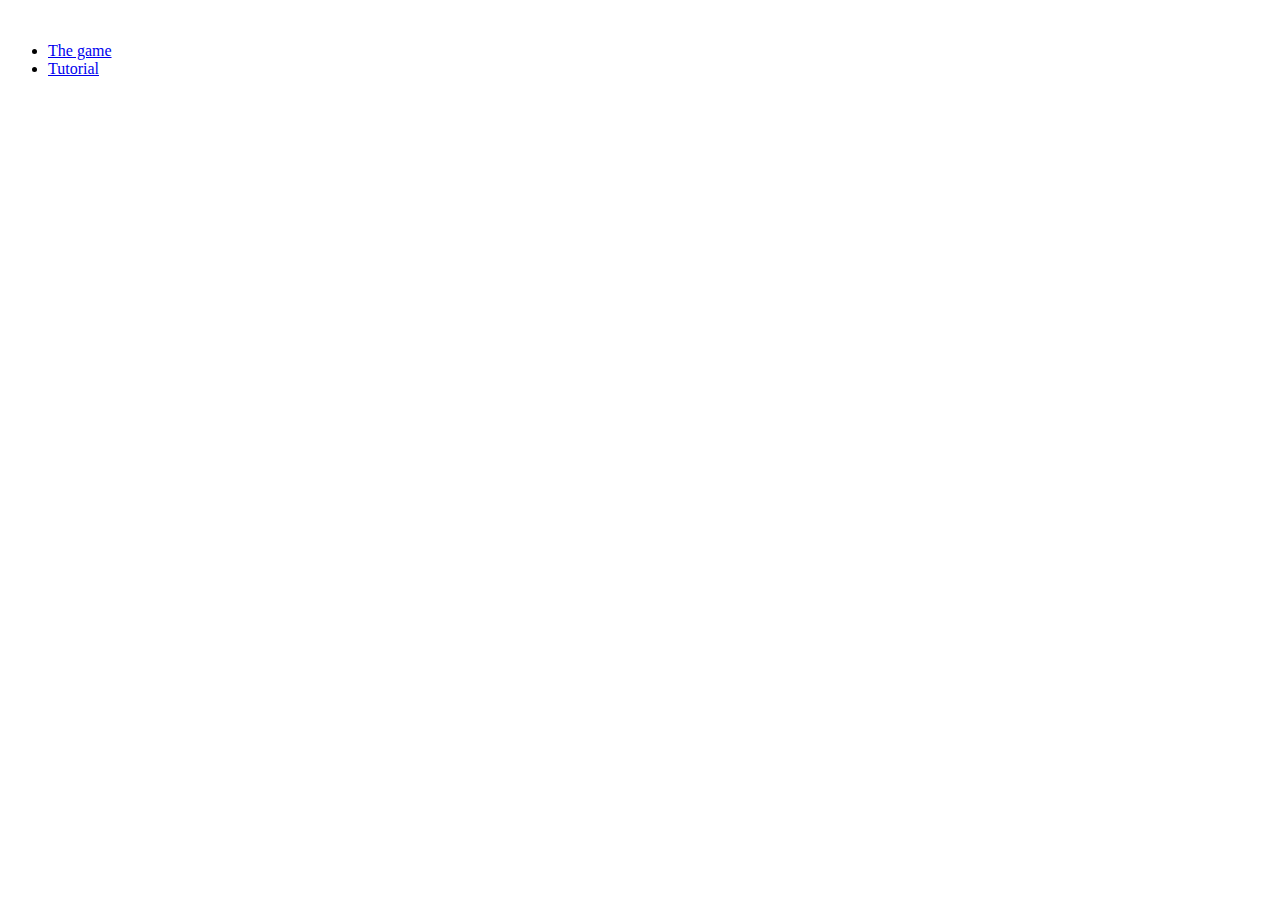
==== pages/tutorial.html @ 46b2619d "Basic structure set, first initial commit" ====
<!DOCTYPE html>
<html lang="en">
<head>
    <meta charset="UTF-8">
    <meta http-equiv="X-UA-Compatible" content="IE=edge">
    <meta name="viewport" content="width=device-width, initial-scale=1.0">
    <title>Flip'n Code</title>

    <link rel="stylesheet" href="./css/reset.css">
    <link rel="stylesheet" href="./css/fonts.css">
    <link rel="stylesheet" href="./css/main.css">
</head>
<body>
    <header>
        <img src="" alt="" class="logo">

        <nav class="nav">
            <ul class="nav__list">
                <li>
                    <a href="../index.html">
                        The game
                    </a>
                </li>

                <li>
                    <a href="./tutorial.html">
                        Tutorial
                    </a>
                </li>
            </ul>
        </nav>
    </header>
    
    <script src="./js/main.js"></script>
</body>
</html>
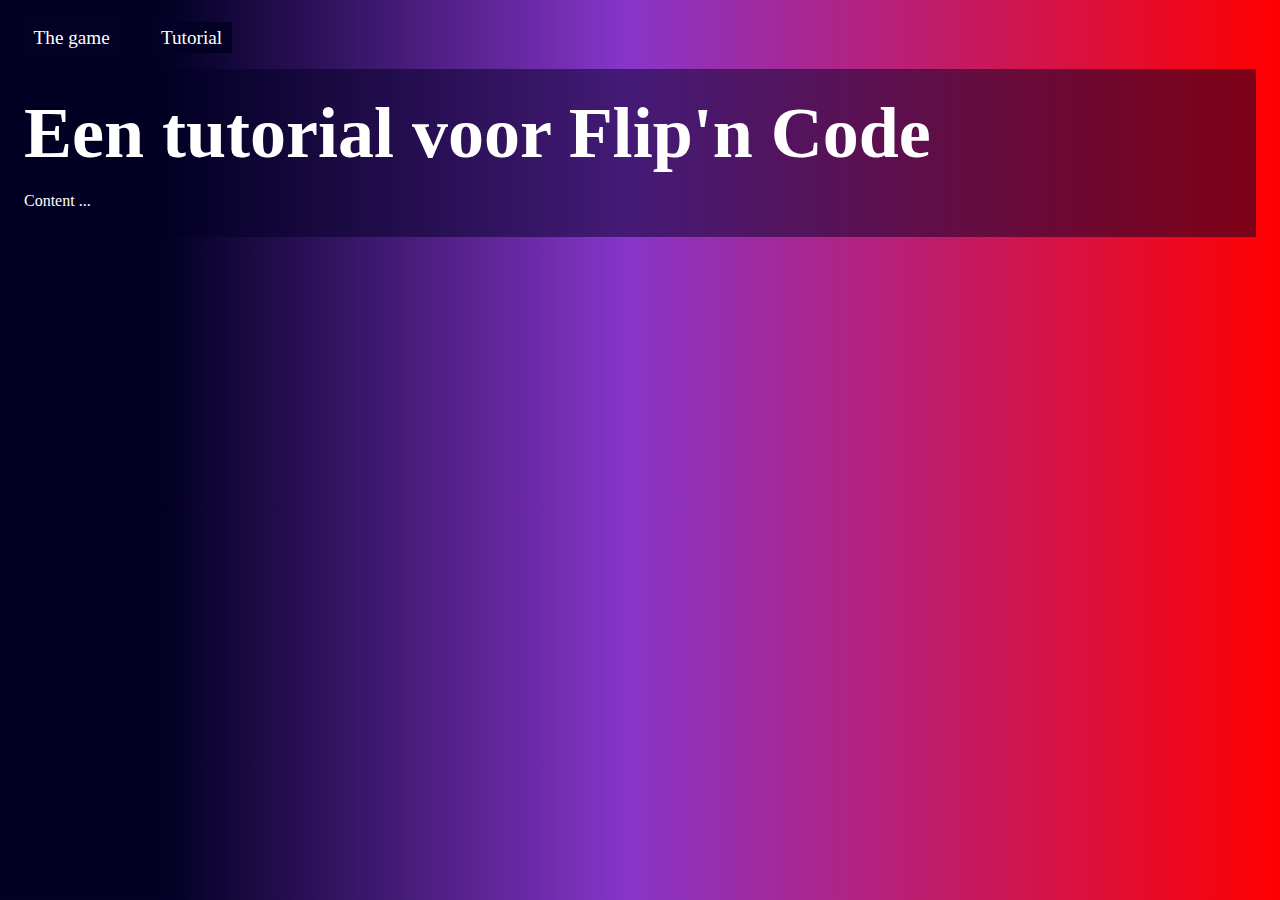
==== commit 6e26f5d8: "Some changes in CSS, added tutorial page" ====
--- a/pages/tutorial.html
+++ b/pages/tutorial.html
@@ -5,31 +5,39 @@
     <meta http-equiv="X-UA-Compatible" content="IE=edge">
     <meta name="viewport" content="width=device-width, initial-scale=1.0">
     <title>Flip'n Code</title>
+    <link rel="icon" href="../images/favicon.svg">
 
-    <link rel="stylesheet" href="./css/reset.css">
-    <link rel="stylesheet" href="./css/fonts.css">
-    <link rel="stylesheet" href="./css/main.css">
+    <link rel="stylesheet" href="../css/reset.css">
+    <link rel="stylesheet" href="../css/main.css">
 </head>
 <body>
-    <header>
-        <img src="" alt="" class="logo">
-
-        <nav class="nav">
-            <ul class="nav__list">
+    <header class="header-content">
+        <nav class="container navigation">
+            <ul class="navigation-list">
                 <li>
-                    <a href="../index.html">
+                    <a class="navigation-item" href="../index.html">
                         The game
                     </a>
                 </li>
 
                 <li>
-                    <a href="./tutorial.html">
+                    <a class="navigation-item" href="./tutorial.html">
                         Tutorial
                     </a>
                 </li>
             </ul>
         </nav>
     </header>
+
+    <main class="container content--tutorial">
+        <h1>
+            Een tutorial voor Flip'n Code
+        </h1>
+
+        <p>
+            Content ...
+        </p>
+    </main>
     
     <script src="./js/main.js"></script>
 </body>
--- a/css/main.css
+++ b/css/main.css
@@ -0,0 +1,131 @@
+body {
+    background: linear-gradient(90deg, hsl(243, 100%, 7%) 13%, hsl(273, 58%, 50%) 49%, hsl(0, 100%, 50%) 100%);
+    padding: 1.5rem;
+}
+
+.container {
+    max-width: 77rem;
+    margin: 0 auto;
+}
+
+.navigation {
+    position: relative;
+    z-index: 1;
+}
+
+@media (min-width: 72rem) {
+    .navigation--game {
+        transform: translateY(2rem);
+    }
+}
+
+.navigation-list {
+    margin-bottom: 1rem;
+    display: flex;
+    gap: 2rem;
+}
+
+ul {
+    list-style: none;
+    padding: 0;
+}
+
+a {
+    font-size: 1.2rem;
+    text-decoration: none;
+    color: hsl(0, 0%, 100%);
+    background-color: hsl(243, 100%, 7%);
+    padding: .3rem .6rem;
+}
+
+.content--game {
+    padding-bottom: 3rem;
+}
+
+@media (min-width: 72rem) {
+    .content--game {
+        background-color: hsla(243, 100%, 7%, 0.5);
+        padding: 1.5rem;
+        margin-top: .5rem;
+        display: grid;
+        grid-template-columns: repeat(2, 1fr);
+        transform: translateY(-2.5rem);
+    } 
+}
+
+@media (min-width: 80rem) {
+    .content--game {
+        padding-left: 0;
+    } 
+}
+
+@media (min-width: 72rem) {
+    .intro {
+        margin-top: 8rem;
+    }   
+}
+
+h1 {
+    font-size: 3.3rem;
+    line-height: 4rem;
+    margin-bottom: 1rem;
+    color: hsl(0, 0%, 100%);
+}
+
+@media (min-width: 48rem) {
+    h1 {
+        font-size: 4.5rem;
+        line-height: 5rem;
+    }   
+}
+
+p {
+    color: hsl(0, 0%, 100%);
+}
+
+.intro-first-text {
+    font-size: 1.7rem;
+}
+
+.intro-last-text {
+    margin-top: 1rem;
+    margin-bottom: 2rem;
+}
+
+@media (min-width: 48rem) {
+    .intro-last-text {
+        margin-top: 3rem;
+    }  
+}
+
+.memory-game {
+    display: flex;
+    flex-wrap: wrap;
+    gap: .6rem;
+}
+
+@media (min-width: 80rem) {
+    .memory-game {
+        width: 50rem;
+    }
+}
+
+.card {
+    width: 45%;
+    aspect-ratio: 1/1;
+    background-color: hsl(0, 0%, 83%);
+    flex-grow: 1;
+}
+
+@media (min-width: 48rem) {
+    .card {
+        width: 22%;
+        margin: .5rem;
+    } 
+}
+
+.content--tutorial {
+    background-color: hsla(243, 100%, 7%, 0.5);
+    color: hsl(0, 0%, 100%);
+    padding: 1.5rem 1.5rem 1.5rem 0;
+}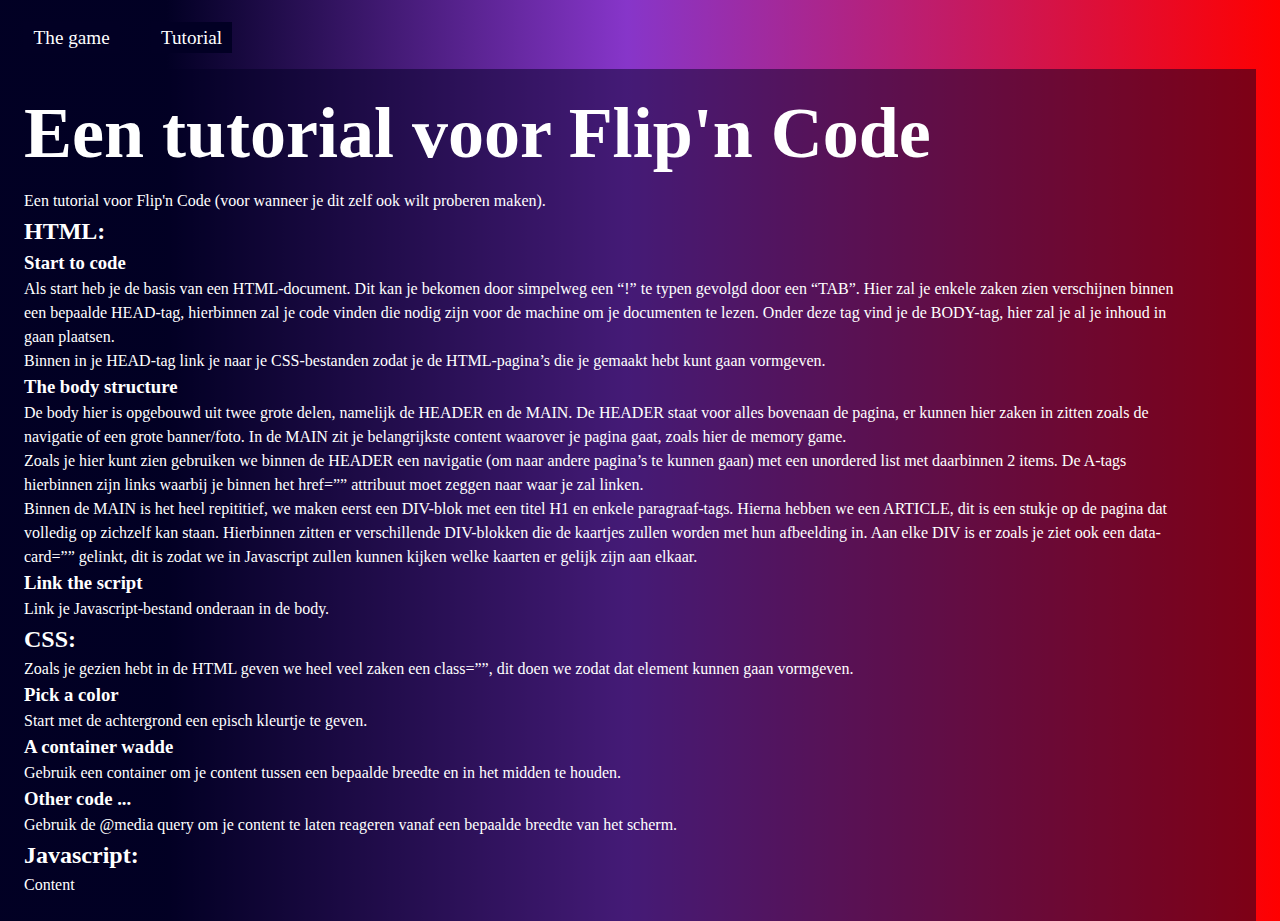
==== commit f52d1698: "Added content to tutorial page" ====
--- a/pages/tutorial.html
+++ b/pages/tutorial.html
@@ -30,13 +30,115 @@
     </header>
 
     <main class="container content--tutorial">
-        <h1>
-            Een tutorial voor Flip'n Code
-        </h1>
+        <article>
+            <section class="tutorial--intro">
+                <h1>
+                    Een tutorial voor Flip'n Code
+                </h1>
 
-        <p>
-            Content ...
-        </p>
+                <p>
+                    Een tutorial voor Flip'n Code (voor wanneer je dit zelf ook wilt proberen maken).
+                </p>
+            </section>
+
+            <section class="tutorial--html">
+                <h2>
+                    HTML:
+                </h2>
+
+                <h3>
+                    Start to code
+                </h3>
+
+                <script async src="//jsfiddle.net/Kyandro/apw2nLom/4/embed/html/dark/"></script>
+
+                <p>
+                    Als start heb je de basis van een HTML-document. Dit kan je bekomen door simpelweg een “!” te typen gevolgd door een “TAB”. Hier zal je enkele zaken zien verschijnen binnen een bepaalde HEAD-tag, hierbinnen zal je code vinden die nodig zijn voor de machine om je documenten te lezen. Onder deze tag vind je de BODY-tag, hier zal je al je inhoud in gaan plaatsen.
+                </p>
+
+                <p>
+                    Binnen in je HEAD-tag link je naar je CSS-bestanden zodat je de HTML-pagina’s die je gemaakt hebt kunt gaan vormgeven.
+                </p>
+
+                <h3>
+                    The body structure
+                </h3>
+
+                <script async src="//jsfiddle.net/Kyandro/apw2nLom/6/embed/html/dark/"></script>
+
+                <p>
+                    De body hier is opgebouwd uit twee grote delen, namelijk de HEADER en de MAIN. De HEADER staat voor alles bovenaan de pagina, er kunnen hier zaken in zitten zoals de navigatie of een grote banner/foto. In de MAIN zit je belangrijkste content waarover je pagina gaat, zoals hier de memory game.
+                </p>
+
+                <p>
+                    Zoals je hier kunt zien gebruiken we binnen de HEADER een navigatie (om naar andere pagina’s te kunnen gaan) met een unordered list met daarbinnen 2 items. De A-tags hierbinnen zijn links waarbij je binnen het href=”” attribuut moet zeggen naar waar je zal linken.
+                </p>
+
+                <script async src="//jsfiddle.net/Kyandro/apw2nLom/8/embed/html/dark/"></script>
+
+                <p>
+                    Binnen de MAIN is het heel repititief, we maken eerst een DIV-blok met een titel H1 en enkele paragraaf-tags. Hierna hebben we een ARTICLE, dit is een stukje op de pagina dat volledig op zichzelf kan staan. Hierbinnen zitten er verschillende DIV-blokken die de kaartjes zullen worden met hun afbeelding in. Aan elke DIV is er zoals je ziet ook een data-card=”” gelinkt, dit is zodat we in Javascript zullen kunnen kijken welke kaarten er gelijk zijn aan elkaar.
+                </p>
+
+                <h3>
+                    Link the script
+                </h3>
+
+                <script async src="//jsfiddle.net/Kyandro/apw2nLom/10/embed/html/dark/"></script>
+
+                <p>
+                    Link je Javascript-bestand onderaan in de body.
+                </p>
+            </section>
+
+            <section class="tutorial--css">
+                <h2>
+                    CSS:
+                </h2>
+
+                <p>
+                    Zoals je gezien hebt in de HTML geven we heel veel zaken een class=””, dit doen we zodat dat element kunnen gaan vormgeven.
+                </p>
+
+                <h3>
+                    Pick a color
+                </h3>
+
+                <script async src="//jsfiddle.net/Kyandro/apw2nLom/14/embed/css/dark/"></script>
+
+                <p>
+                    Start met de achtergrond een episch kleurtje te geven.
+                </p>
+
+                <h3>
+                    A container wadde
+                </h3>
+
+                <script async src="//jsfiddle.net/Kyandro/apw2nLom/13/embed/css/dark/"></script>
+                
+                <p>
+                    Gebruik een container om je content tussen een bepaalde breedte en in het midden te houden.
+                </p>
+
+                <h3>Other code ...</h3>
+
+                <script async src="//jsfiddle.net/Kyandro/apw2nLom/16/embed/css/dark/"></script>
+                
+                <p>
+                    Gebruik de @media query om je content te laten reageren vanaf een bepaalde breedte van het scherm.
+                </p>
+            </section>
+
+            <section class="tutorial--js">
+                <h2>
+                    Javascript:
+                </h2>
+
+                <p>
+                    Content
+                </p>
+            </section>
+        </article>
     </main>
     
     <script src="./js/main.js"></script>
--- a/css/main.css
+++ b/css/main.css
@@ -115,6 +115,14 @@
     aspect-ratio: 1/1;
     background-color: hsl(0, 0%, 83%);
     flex-grow: 1;
+    overflow: hidden;
+}
+
+.card-image {
+    width: 100%;
+    height: 100%;
+    object-fit: cover;
+    display: none;
 }
 
 @media (min-width: 48rem) {
@@ -127,5 +135,5 @@
 .content--tutorial {
     background-color: hsla(243, 100%, 7%, 0.5);
     color: hsl(0, 0%, 100%);
-    padding: 1.5rem 1.5rem 1.5rem 0;
+    padding: 1.5rem 4.5rem 1.5rem 0;
 }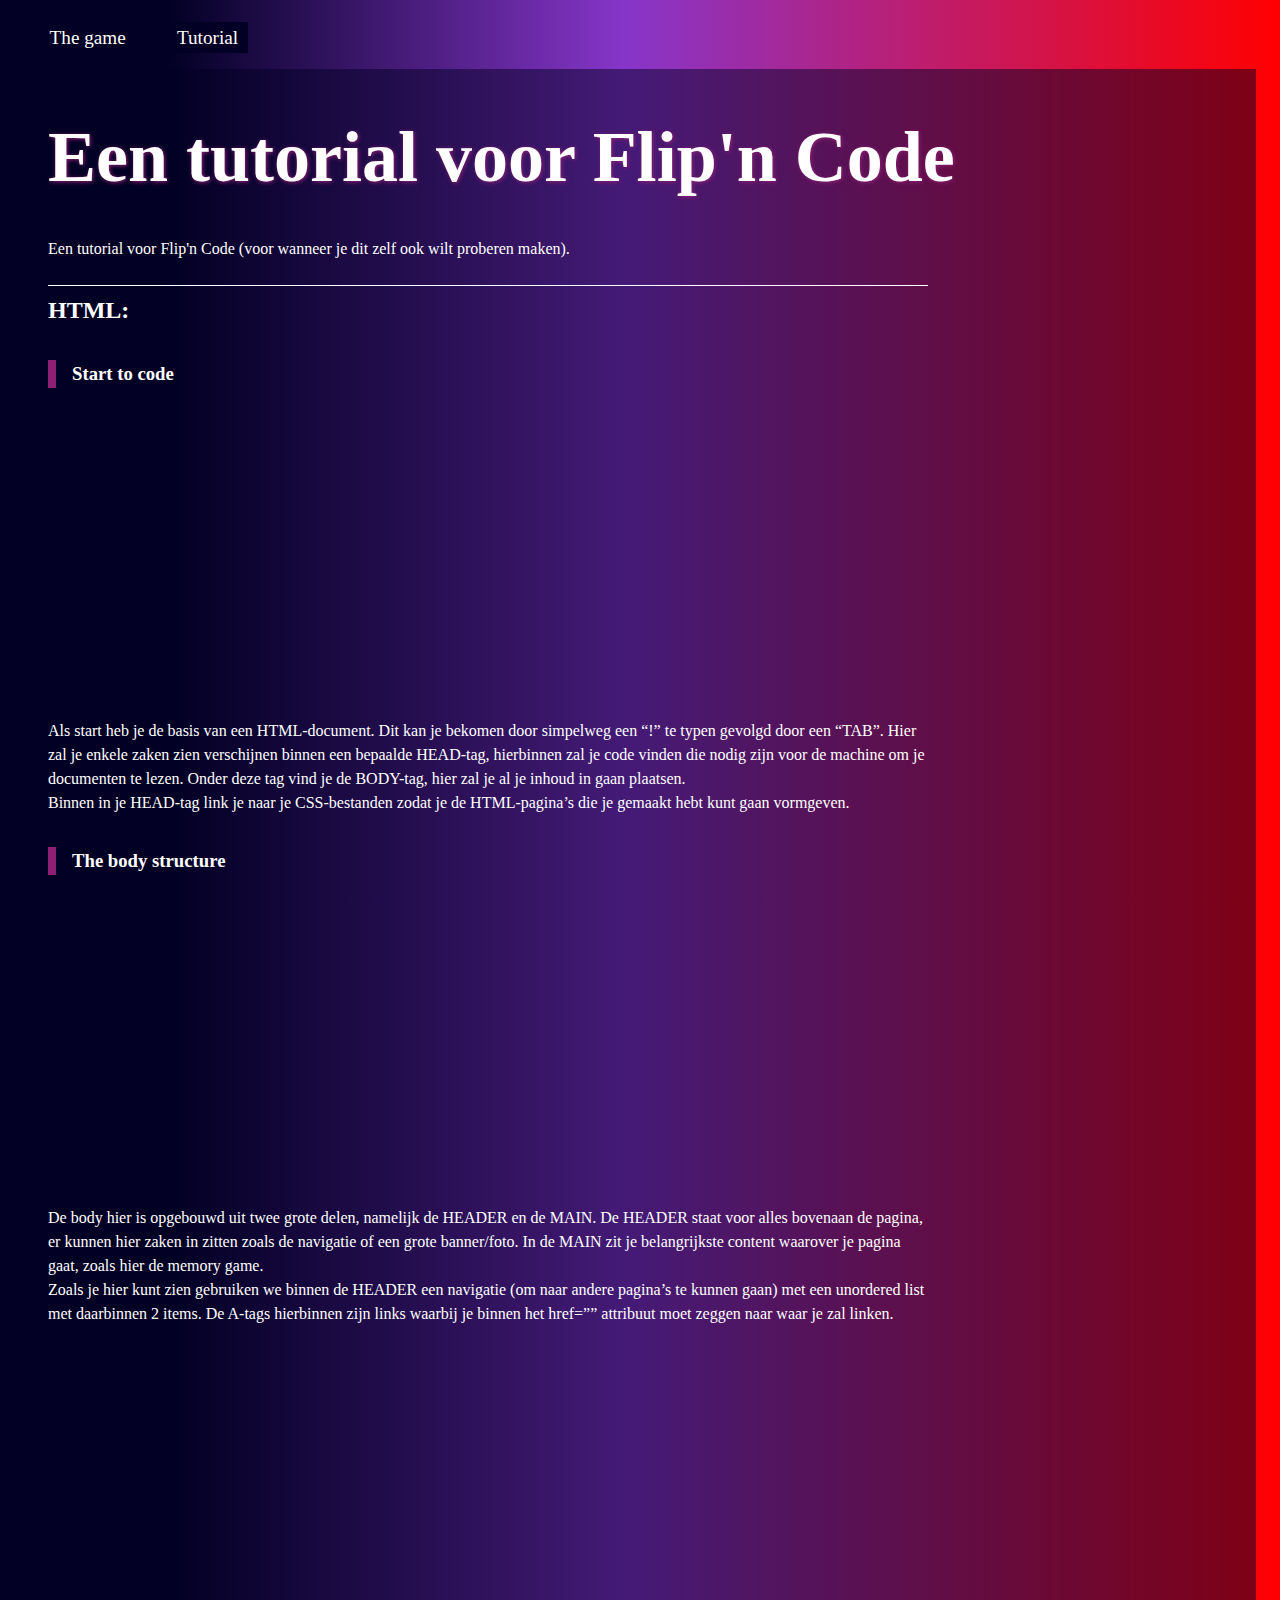
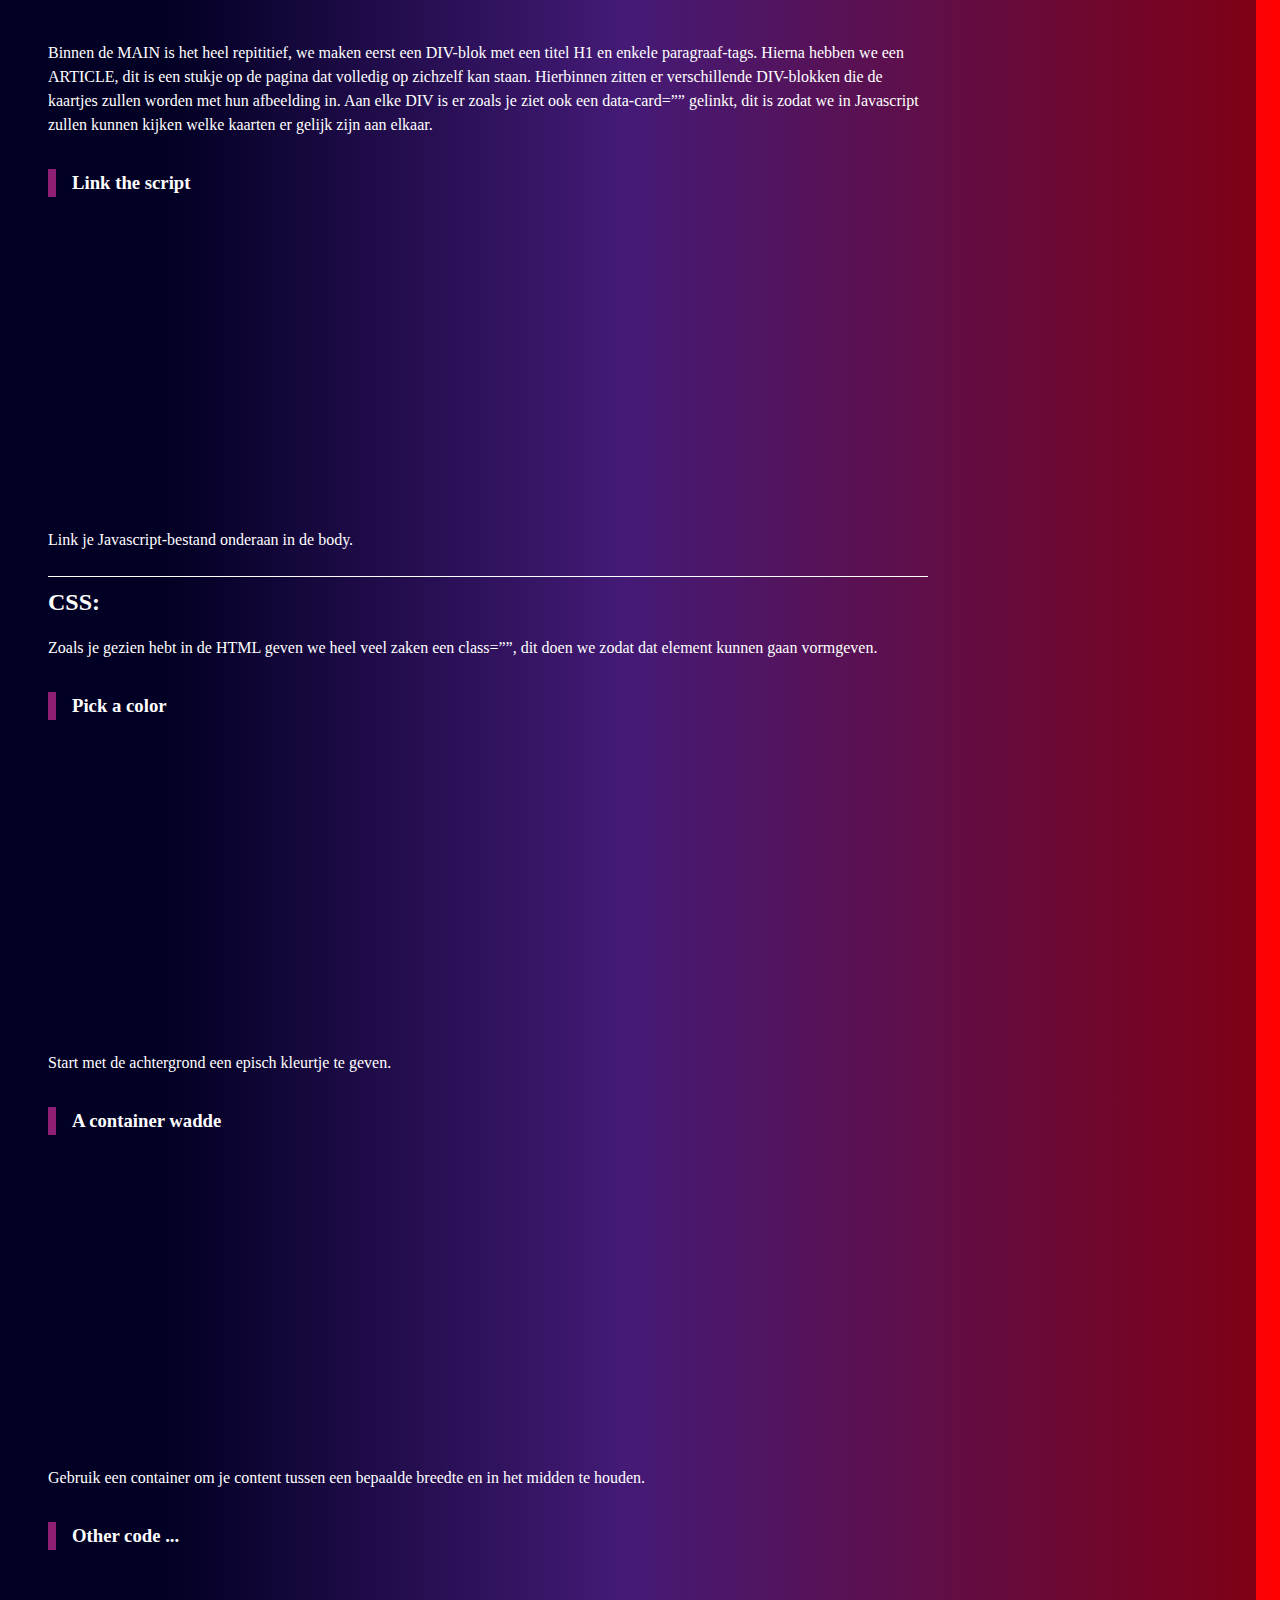
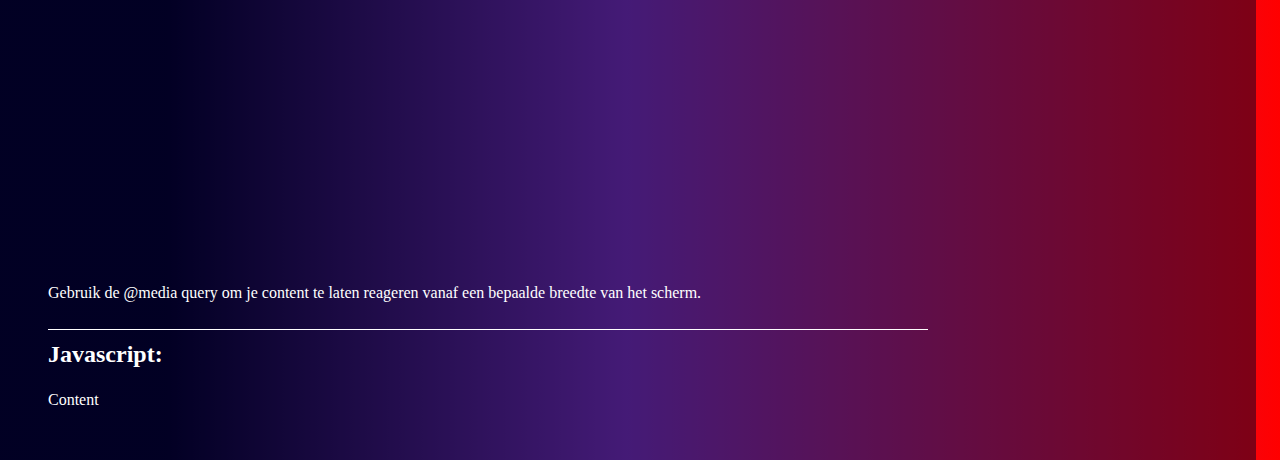
==== commit d0cffe1a: "Final edits in css for tutorial" ====
--- a/pages/tutorial.html
+++ b/pages/tutorial.html
@@ -50,7 +50,7 @@
                     Start to code
                 </h3>
 
-                <script async src="//jsfiddle.net/Kyandro/apw2nLom/4/embed/html/dark/"></script>
+                <iframe width="100%" height="300" src="//jsfiddle.net/Kyandro/apw2nLom/18/embedded/html/dark/" allowfullscreen="allowfullscreen" allowpaymentrequest frameborder="0"></iframe>
 
                 <p>
                     Als start heb je de basis van een HTML-document. Dit kan je bekomen door simpelweg een “!” te typen gevolgd door een “TAB”. Hier zal je enkele zaken zien verschijnen binnen een bepaalde HEAD-tag, hierbinnen zal je code vinden die nodig zijn voor de machine om je documenten te lezen. Onder deze tag vind je de BODY-tag, hier zal je al je inhoud in gaan plaatsen.
@@ -64,8 +64,7 @@
                     The body structure
                 </h3>
 
-                <script async src="//jsfiddle.net/Kyandro/apw2nLom/6/embed/html/dark/"></script>
-
+                <iframe width="100%" height="300" src="//jsfiddle.net/Kyandro/apw2nLom/20/embedded/html/dark/" allowfullscreen="allowfullscreen" allowpaymentrequest frameborder="0"></iframe>
                 <p>
                     De body hier is opgebouwd uit twee grote delen, namelijk de HEADER en de MAIN. De HEADER staat voor alles bovenaan de pagina, er kunnen hier zaken in zitten zoals de navigatie of een grote banner/foto. In de MAIN zit je belangrijkste content waarover je pagina gaat, zoals hier de memory game.
                 </p>
@@ -74,8 +73,7 @@
                     Zoals je hier kunt zien gebruiken we binnen de HEADER een navigatie (om naar andere pagina’s te kunnen gaan) met een unordered list met daarbinnen 2 items. De A-tags hierbinnen zijn links waarbij je binnen het href=”” attribuut moet zeggen naar waar je zal linken.
                 </p>
 
-                <script async src="//jsfiddle.net/Kyandro/apw2nLom/8/embed/html/dark/"></script>
-
+                <iframe width="100%" height="300" src="//jsfiddle.net/Kyandro/apw2nLom/21/embedded/html/dark/" allowfullscreen="allowfullscreen" allowpaymentrequest frameborder="0"></iframe>
                 <p>
                     Binnen de MAIN is het heel repititief, we maken eerst een DIV-blok met een titel H1 en enkele paragraaf-tags. Hierna hebben we een ARTICLE, dit is een stukje op de pagina dat volledig op zichzelf kan staan. Hierbinnen zitten er verschillende DIV-blokken die de kaartjes zullen worden met hun afbeelding in. Aan elke DIV is er zoals je ziet ook een data-card=”” gelinkt, dit is zodat we in Javascript zullen kunnen kijken welke kaarten er gelijk zijn aan elkaar.
                 </p>
@@ -84,8 +82,7 @@
                     Link the script
                 </h3>
 
-                <script async src="//jsfiddle.net/Kyandro/apw2nLom/10/embed/html/dark/"></script>
-
+                <iframe width="100%" height="300" src="//jsfiddle.net/Kyandro/apw2nLom/22/embedded/html/dark/" allowfullscreen="allowfullscreen" allowpaymentrequest frameborder="0"></iframe>
                 <p>
                     Link je Javascript-bestand onderaan in de body.
                 </p>
@@ -104,7 +101,7 @@
                     Pick a color
                 </h3>
 
-                <script async src="//jsfiddle.net/Kyandro/apw2nLom/14/embed/css/dark/"></script>
+                <iframe width="100%" height="300" src="//jsfiddle.net/Kyandro/apw2nLom/24/embedded/css/dark/" allowfullscreen="allowfullscreen" allowpaymentrequest frameborder="0"></iframe>
 
                 <p>
                     Start met de achtergrond een episch kleurtje te geven.
@@ -114,7 +111,7 @@
                     A container wadde
                 </h3>
 
-                <script async src="//jsfiddle.net/Kyandro/apw2nLom/13/embed/css/dark/"></script>
+                <iframe width="100%" height="300" src="//jsfiddle.net/Kyandro/apw2nLom/25/embedded/css/dark/" allowfullscreen="allowfullscreen" allowpaymentrequest frameborder="0"></iframe>
                 
                 <p>
                     Gebruik een container om je content tussen een bepaalde breedte en in het midden te houden.
@@ -122,7 +119,7 @@
 
                 <h3>Other code ...</h3>
 
-                <script async src="//jsfiddle.net/Kyandro/apw2nLom/16/embed/css/dark/"></script>
+                <iframe width="100%" height="300" src="//jsfiddle.net/Kyandro/apw2nLom/27/embedded/css/dark/" allowfullscreen="allowfullscreen" allowpaymentrequest frameborder="0"></iframe>
                 
                 <p>
                     Gebruik de @media query om je content te laten reageren vanaf een bepaalde breedte van het scherm.
--- a/css/main.css
+++ b/css/main.css
@@ -4,7 +4,7 @@
 }
 
 .container {
-    max-width: 77rem;
+    max-width: 80rem;
     margin: 0 auto;
 }
 
@@ -20,6 +20,7 @@
 }
 
 .navigation-list {
+    padding-left: 1rem;
     margin-bottom: 1rem;
     display: flex;
     gap: 2rem;
@@ -36,6 +37,28 @@
     color: hsl(0, 0%, 100%);
     background-color: hsl(243, 100%, 7%);
     padding: .3rem .6rem;
+    transition: background 0.2s ease;
+}
+
+a:hover {
+    background: hsl(314, 64%, 34%);
+}
+
+.start {
+    background: transparent;
+    border: 1px solid white;
+    padding: .4rem 1rem;
+    font-size: 1.3rem;
+    border-radius: 5px;
+    cursor: pointer;
+    color: white;
+    transition: background 0.2s ease;
+    font-weight: 600;
+    margin-bottom: 2rem;
+}
+
+.start:hover {
+    background: hsl(314, 64%, 34%);
 }
 
 .content--game {
@@ -58,7 +81,9 @@
         padding-left: 0;
     } 
 }
-
+.intro {
+    padding-left: 1.5rem;
+}   
 @media (min-width: 72rem) {
     .intro {
         margin-top: 8rem;
@@ -70,6 +95,8 @@
     line-height: 4rem;
     margin-bottom: 1rem;
     color: hsl(0, 0%, 100%);
+    text-shadow: 1px 1px 4px hsl(314, 64%, 34%);
+    padding: 1.5rem 4.5rem 1.5rem 0;
 }
 
 @media (min-width: 48rem) {
@@ -90,6 +117,12 @@
 .intro-last-text {
     margin-top: 1rem;
     margin-bottom: 2rem;
+}
+
+.intro-last-text span {
+    font-weight: 700;
+    color: hsl(0, 0%, 100%);
+    text-shadow: 0 0 5px hsl(0, 15%, 17%);
 }
 
 @media (min-width: 48rem) {
@@ -116,6 +149,14 @@
     background-color: hsl(0, 0%, 83%);
     flex-grow: 1;
     overflow: hidden;
+    cursor: pointer;
+}
+
+@media (min-width: 48rem) {
+    .card {
+        width: 22%;
+        margin: .5rem;
+    } 
 }
 
 .card-image {
@@ -125,15 +166,35 @@
     display: none;
 }
 
-@media (min-width: 48rem) {
-    .card {
-        width: 22%;
-        margin: .5rem;
-    } 
-}
-
 .content--tutorial {
     background-color: hsla(243, 100%, 7%, 0.5);
     color: hsl(0, 0%, 100%);
-    padding: 1.5rem 4.5rem 1.5rem 0;
+    padding: 1.5rem;
+}
+
+.tutorial--html,
+.tutorial--css,
+.tutorial--js {
+    max-width: 55rem;
+    margin-top: 1.5rem;
+    margin-bottom: 1.5rem;
+}
+
+h2 {
+    border-top: .1rem solid hsl(0, 0%, 100%);
+    padding-top: .4rem;
+    margin-top: 1rem;
+    margin-bottom: 1rem;
+}
+
+h3 {
+    padding-left: 1rem;
+    border-left: .5rem solid hsl(314, 64%, 34%);
+    margin-top: 2rem;
+    margin-bottom: 1rem;
+}
+
+iframe {
+    max-width: 60rem;
+    margin-bottom: .5rem;
 }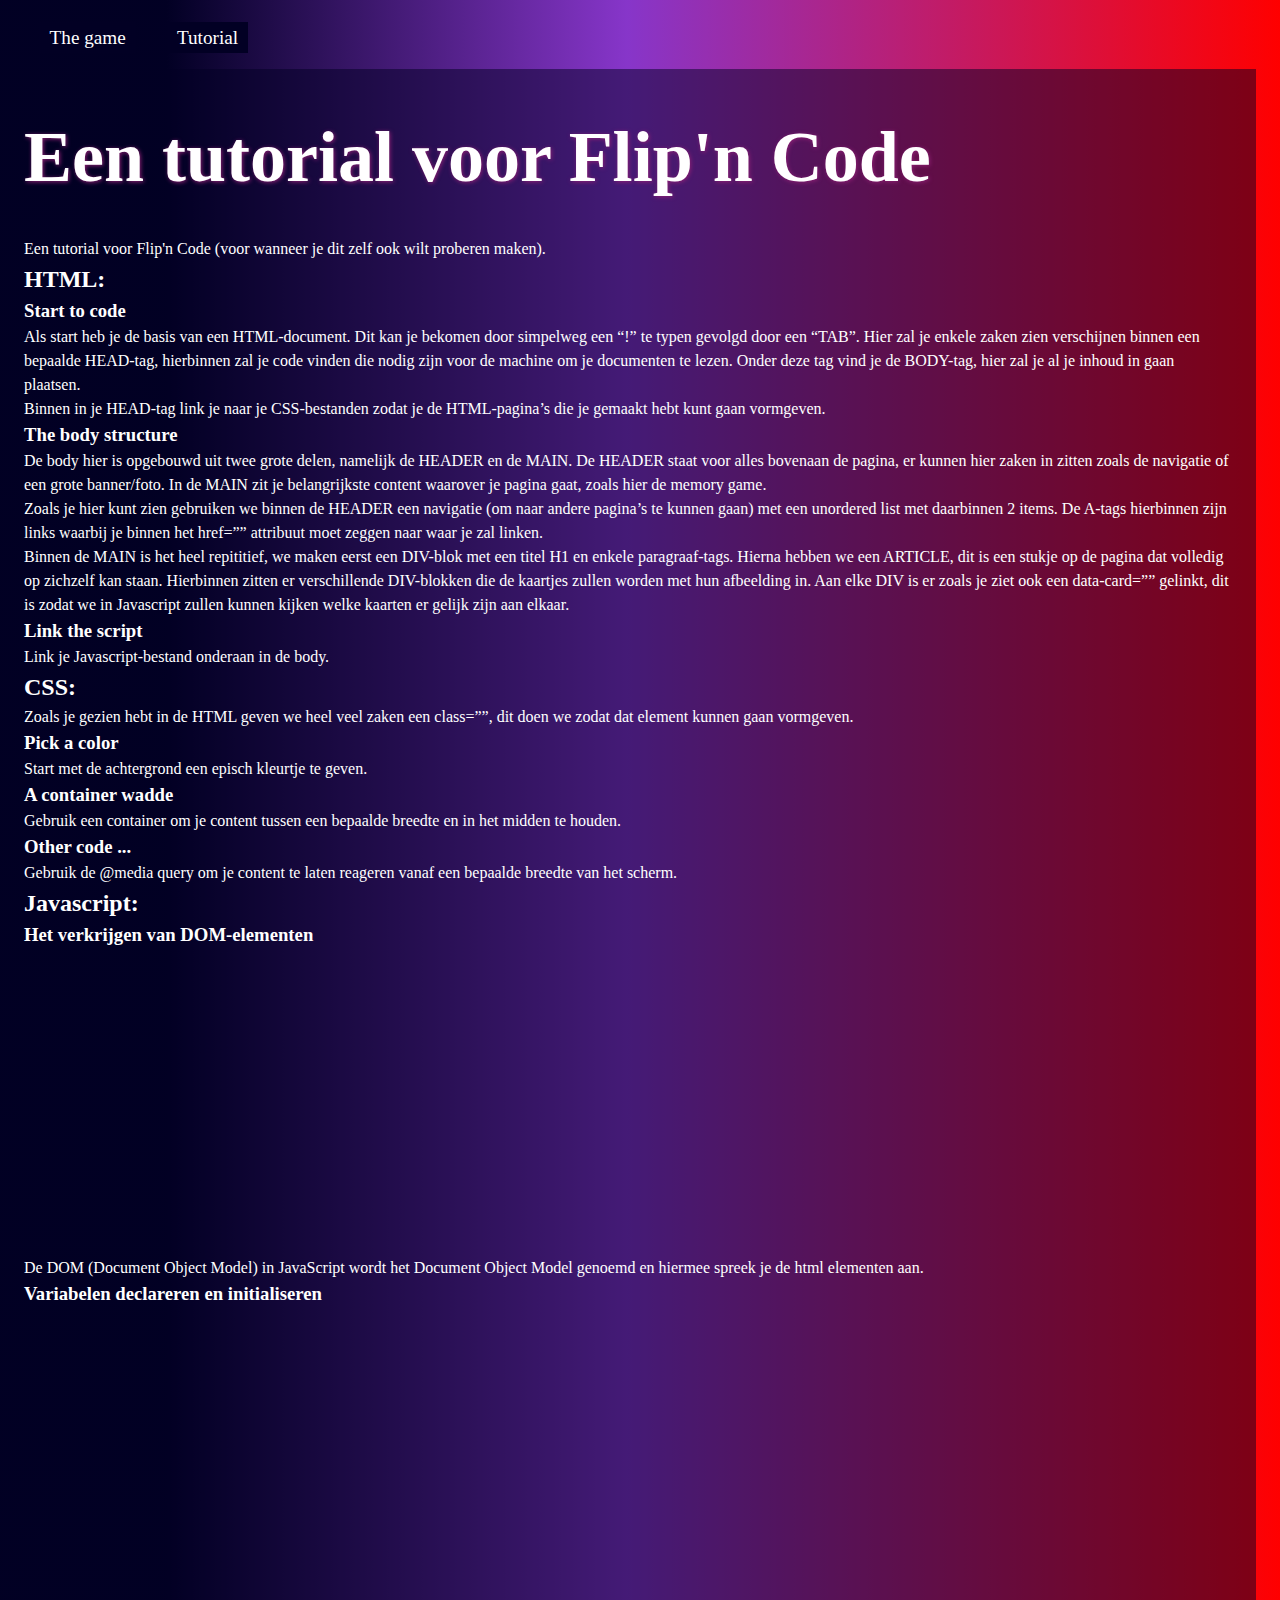
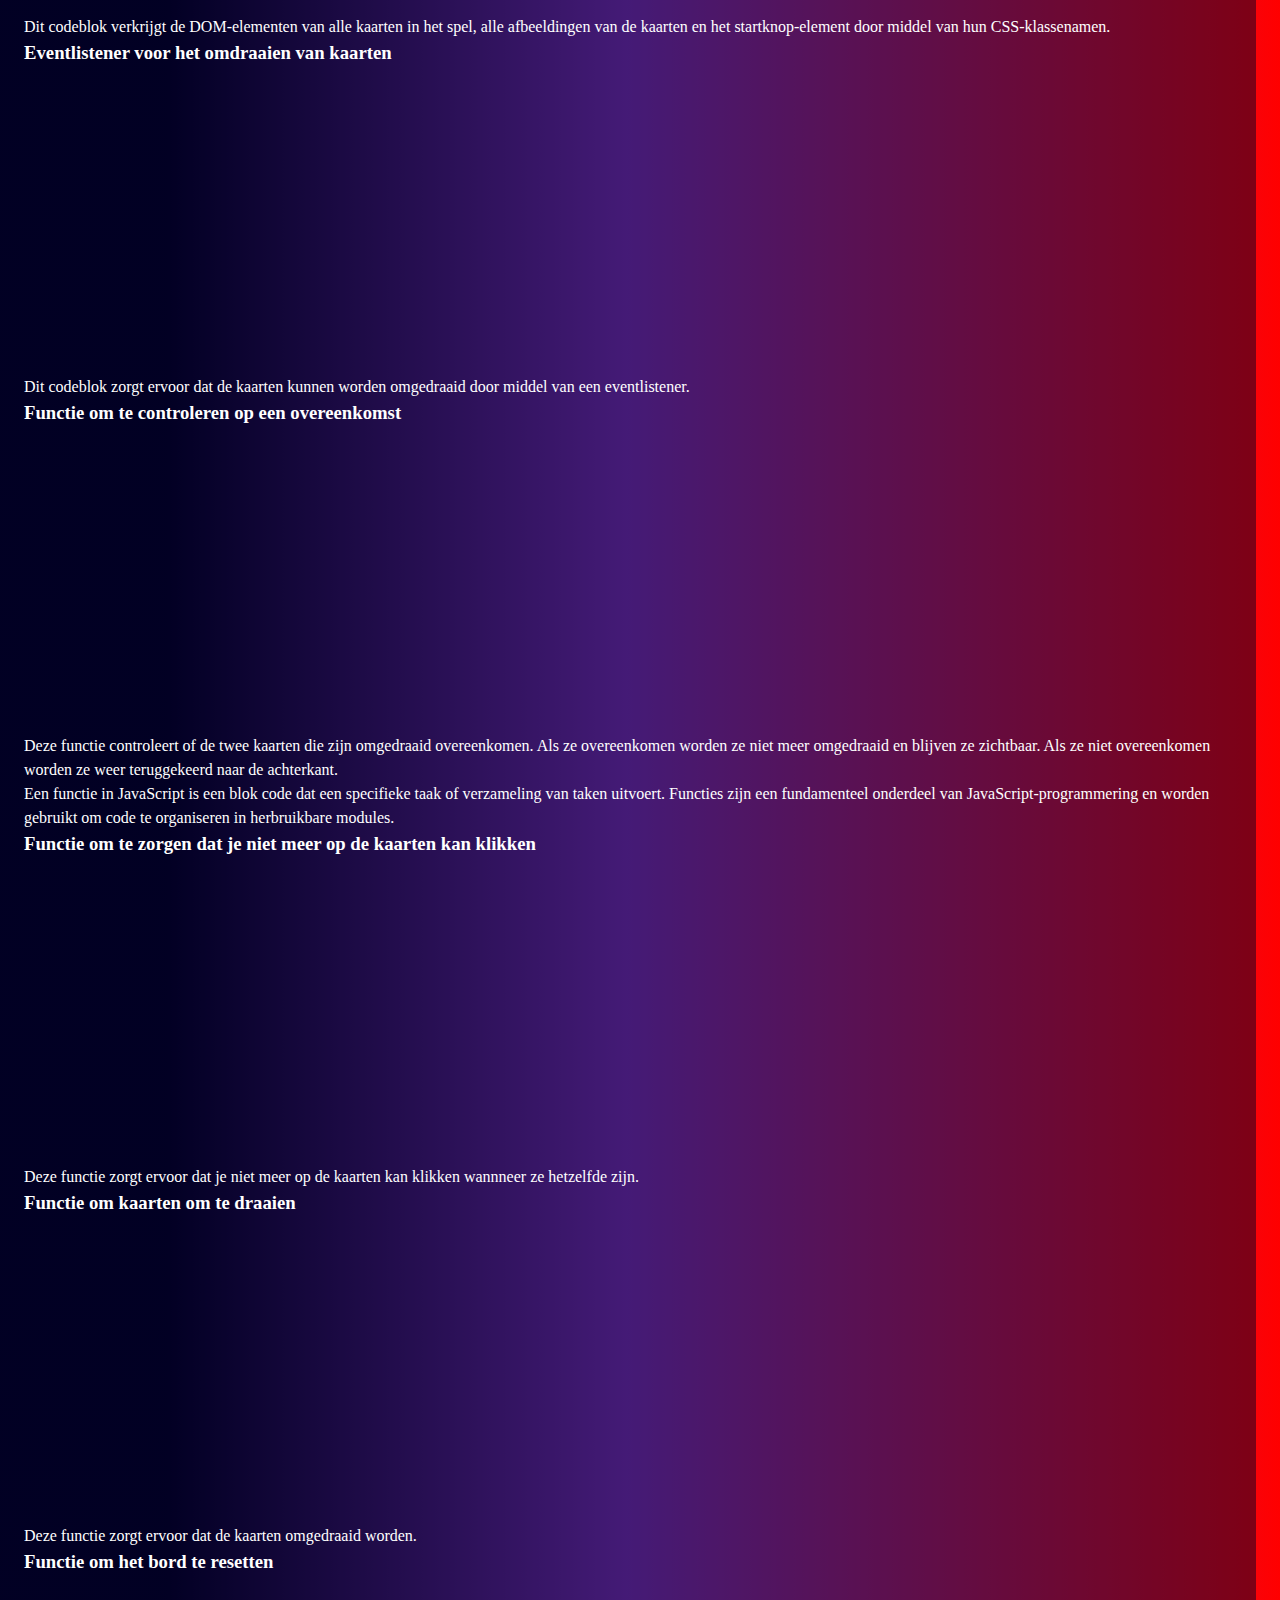
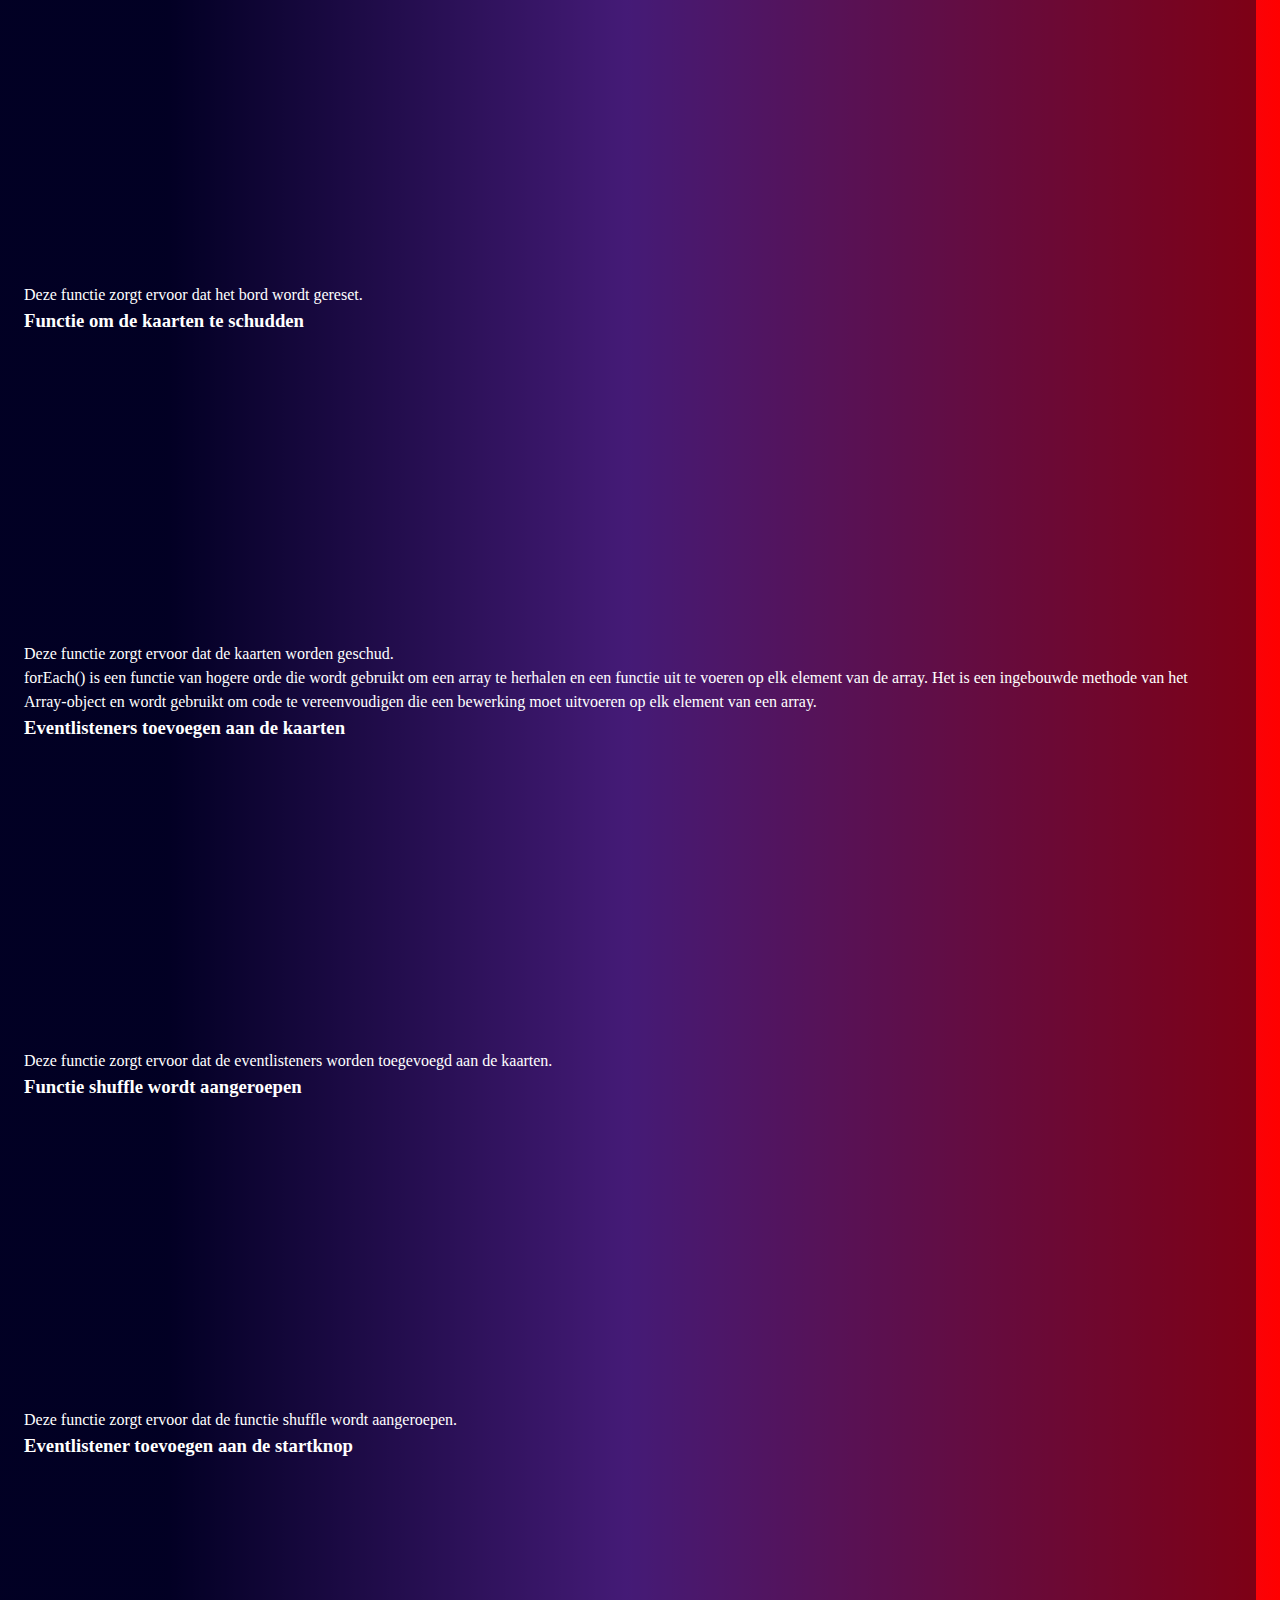
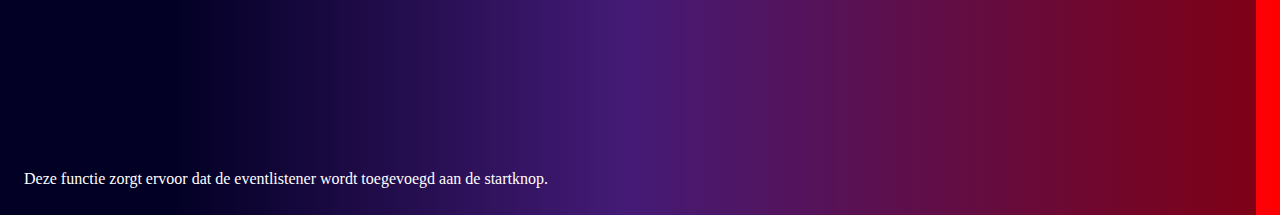
==== commit 068d1dc8: "javascript" ====
--- a/pages/tutorial.html
+++ b/pages/tutorial.html
@@ -1,5 +1,6 @@
 <!DOCTYPE html>
 <html lang="en">
+
 <head>
     <meta charset="UTF-8">
     <meta http-equiv="X-UA-Compatible" content="IE=edge">
@@ -10,6 +11,7 @@
     <link rel="stylesheet" href="../css/reset.css">
     <link rel="stylesheet" href="../css/main.css">
 </head>
+
 <body>
     <header class="header-content">
         <nav class="container navigation">
@@ -50,39 +52,55 @@
                     Start to code
                 </h3>
 
-                <iframe width="100%" height="300" src="//jsfiddle.net/Kyandro/apw2nLom/18/embedded/html/dark/" allowfullscreen="allowfullscreen" allowpaymentrequest frameborder="0"></iframe>
-
-                <p>
-                    Als start heb je de basis van een HTML-document. Dit kan je bekomen door simpelweg een “!” te typen gevolgd door een “TAB”. Hier zal je enkele zaken zien verschijnen binnen een bepaalde HEAD-tag, hierbinnen zal je code vinden die nodig zijn voor de machine om je documenten te lezen. Onder deze tag vind je de BODY-tag, hier zal je al je inhoud in gaan plaatsen.
-                </p>
-
-                <p>
-                    Binnen in je HEAD-tag link je naar je CSS-bestanden zodat je de HTML-pagina’s die je gemaakt hebt kunt gaan vormgeven.
+                <script async src="//jsfiddle.net/Kyandro/apw2nLom/4/embed/html/dark/"></script>
+
+                <p>
+                    Als start heb je de basis van een HTML-document. Dit kan je bekomen door simpelweg een “!” te typen
+                    gevolgd door een “TAB”. Hier zal je enkele zaken zien verschijnen binnen een bepaalde HEAD-tag,
+                    hierbinnen zal je code vinden die nodig zijn voor de machine om je documenten te lezen. Onder deze
+                    tag vind je de BODY-tag, hier zal je al je inhoud in gaan plaatsen.
+                </p>
+
+                <p>
+                    Binnen in je HEAD-tag link je naar je CSS-bestanden zodat je de HTML-pagina’s die je gemaakt hebt
+                    kunt gaan vormgeven.
                 </p>
 
                 <h3>
                     The body structure
                 </h3>
 
-                <iframe width="100%" height="300" src="//jsfiddle.net/Kyandro/apw2nLom/20/embedded/html/dark/" allowfullscreen="allowfullscreen" allowpaymentrequest frameborder="0"></iframe>
-                <p>
-                    De body hier is opgebouwd uit twee grote delen, namelijk de HEADER en de MAIN. De HEADER staat voor alles bovenaan de pagina, er kunnen hier zaken in zitten zoals de navigatie of een grote banner/foto. In de MAIN zit je belangrijkste content waarover je pagina gaat, zoals hier de memory game.
-                </p>
-
-                <p>
-                    Zoals je hier kunt zien gebruiken we binnen de HEADER een navigatie (om naar andere pagina’s te kunnen gaan) met een unordered list met daarbinnen 2 items. De A-tags hierbinnen zijn links waarbij je binnen het href=”” attribuut moet zeggen naar waar je zal linken.
-                </p>
-
-                <iframe width="100%" height="300" src="//jsfiddle.net/Kyandro/apw2nLom/21/embedded/html/dark/" allowfullscreen="allowfullscreen" allowpaymentrequest frameborder="0"></iframe>
-                <p>
-                    Binnen de MAIN is het heel repititief, we maken eerst een DIV-blok met een titel H1 en enkele paragraaf-tags. Hierna hebben we een ARTICLE, dit is een stukje op de pagina dat volledig op zichzelf kan staan. Hierbinnen zitten er verschillende DIV-blokken die de kaartjes zullen worden met hun afbeelding in. Aan elke DIV is er zoals je ziet ook een data-card=”” gelinkt, dit is zodat we in Javascript zullen kunnen kijken welke kaarten er gelijk zijn aan elkaar.
+                <script async src="//jsfiddle.net/Kyandro/apw2nLom/6/embed/html/dark/"></script>
+
+                <p>
+                    De body hier is opgebouwd uit twee grote delen, namelijk de HEADER en de MAIN. De HEADER staat voor
+                    alles bovenaan de pagina, er kunnen hier zaken in zitten zoals de navigatie of een grote
+                    banner/foto. In de MAIN zit je belangrijkste content waarover je pagina gaat, zoals hier de memory
+                    game.
+                </p>
+
+                <p>
+                    Zoals je hier kunt zien gebruiken we binnen de HEADER een navigatie (om naar andere pagina’s te
+                    kunnen gaan) met een unordered list met daarbinnen 2 items. De A-tags hierbinnen zijn links waarbij
+                    je binnen het href=”” attribuut moet zeggen naar waar je zal linken.
+                </p>
+
+                <script async src="//jsfiddle.net/Kyandro/apw2nLom/8/embed/html/dark/"></script>
+
+                <p>
+                    Binnen de MAIN is het heel repititief, we maken eerst een DIV-blok met een titel H1 en enkele
+                    paragraaf-tags. Hierna hebben we een ARTICLE, dit is een stukje op de pagina dat volledig op
+                    zichzelf kan staan. Hierbinnen zitten er verschillende DIV-blokken die de kaartjes zullen worden met
+                    hun afbeelding in. Aan elke DIV is er zoals je ziet ook een data-card=”” gelinkt, dit is zodat we in
+                    Javascript zullen kunnen kijken welke kaarten er gelijk zijn aan elkaar.
                 </p>
 
                 <h3>
                     Link the script
                 </h3>
 
-                <iframe width="100%" height="300" src="//jsfiddle.net/Kyandro/apw2nLom/22/embedded/html/dark/" allowfullscreen="allowfullscreen" allowpaymentrequest frameborder="0"></iframe>
+                <script async src="//jsfiddle.net/Kyandro/apw2nLom/10/embed/html/dark/"></script>
+
                 <p>
                     Link je Javascript-bestand onderaan in de body.
                 </p>
@@ -94,14 +112,15 @@
                 </h2>
 
                 <p>
-                    Zoals je gezien hebt in de HTML geven we heel veel zaken een class=””, dit doen we zodat dat element kunnen gaan vormgeven.
+                    Zoals je gezien hebt in de HTML geven we heel veel zaken een class=””, dit doen we zodat dat element
+                    kunnen gaan vormgeven.
                 </p>
 
                 <h3>
                     Pick a color
                 </h3>
 
-                <iframe width="100%" height="300" src="//jsfiddle.net/Kyandro/apw2nLom/24/embedded/css/dark/" allowfullscreen="allowfullscreen" allowpaymentrequest frameborder="0"></iframe>
+                <script async src="//jsfiddle.net/Kyandro/apw2nLom/14/embed/css/dark/"></script>
 
                 <p>
                     Start met de achtergrond een episch kleurtje te geven.
@@ -111,16 +130,16 @@
                     A container wadde
                 </h3>
 
-                <iframe width="100%" height="300" src="//jsfiddle.net/Kyandro/apw2nLom/25/embedded/css/dark/" allowfullscreen="allowfullscreen" allowpaymentrequest frameborder="0"></iframe>
-                
+                <script async src="//jsfiddle.net/Kyandro/apw2nLom/13/embed/css/dark/"></script>
+
                 <p>
                     Gebruik een container om je content tussen een bepaalde breedte en in het midden te houden.
                 </p>
 
                 <h3>Other code ...</h3>
 
-                <iframe width="100%" height="300" src="//jsfiddle.net/Kyandro/apw2nLom/27/embedded/css/dark/" allowfullscreen="allowfullscreen" allowpaymentrequest frameborder="0"></iframe>
-                
+                <script async src="//jsfiddle.net/Kyandro/apw2nLom/16/embed/css/dark/"></script>
+
                 <p>
                     Gebruik de @media query om je content te laten reageren vanaf een bepaalde breedte van het scherm.
                 </p>
@@ -130,14 +149,120 @@
                 <h2>
                     Javascript:
                 </h2>
-
-                <p>
-                    Content
-                </p>
+                <h3>
+                    Het verkrijgen van DOM-elementen
+                </h3>
+                <iframe width="100%" height="300" src="//jsfiddle.net/mohamadmatar7/suvzn5qd/5/embedded/js/dark/"
+                    allowfullscreen="allowfullscreen" allowpaymentrequest frameborder="0"></iframe>
+                <p>
+                    De DOM (Document Object Model) in JavaScript wordt het Document Object Model genoemd en hiermee
+                    spreek je de html elementen aan.
+                </p>
+
+                <h3>
+                    Variabelen declareren en initialiseren
+                </h3>
+                <iframe width="100%" height="300" src="//jsfiddle.net/mohamadmatar7/suvzn5qd/4/embedded/js/dark/"
+                    allowfullscreen="allowfullscreen" allowpaymentrequest frameborder="0"></iframe>
+                <p>
+                    Dit codeblok verkrijgt de DOM-elementen van alle kaarten in het spel, alle afbeeldingen van de
+                    kaarten en het startknop-element door middel van hun CSS-klassenamen.
+                </p>
+                <h3>
+                    Eventlistener voor het omdraaien van kaarten
+                </h3>
+                <iframe width="100%" height="300" src="//jsfiddle.net/mohamadmatar7/suvzn5qd/7/embedded/js/dark/"
+                    allowfullscreen="allowfullscreen" allowpaymentrequest frameborder="0"></iframe>
+                <p>
+                    Dit codeblok zorgt ervoor dat de kaarten kunnen worden omgedraaid door middel van een eventlistener.
+                </p>
+
+                <h3>
+                    Functie om te controleren op een overeenkomst
+                </h3>
+                <iframe width="100%" height="300" src="//jsfiddle.net/mohamadmatar7/suvzn5qd/9/embedded/js/dark/"
+                    allowfullscreen="allowfullscreen" allowpaymentrequest frameborder="0"></iframe>
+                <p>
+                    Deze functie controleert of de twee kaarten die zijn omgedraaid overeenkomen. Als ze overeenkomen
+                    worden ze niet meer omgedraaid en blijven ze zichtbaar. Als ze niet overeenkomen worden ze weer
+                    teruggekeerd naar de achterkant. <br>
+
+                    <span>Een functie in JavaScript is een blok code dat
+                        een specifieke taak of verzameling van taken uitvoert. Functies zijn een fundamenteel onderdeel
+                        van
+                        JavaScript-programmering en worden gebruikt om code te organiseren in herbruikbare
+                        modules.</span>
+                </p>
+                <h3>
+                    Functie om te zorgen dat je niet meer op de kaarten kan klikken
+                </h3>
+                <iframe width="100%" height="300" src="//jsfiddle.net/mohamadmatar7/suvzn5qd/11/embedded/js/dark/"
+                    allowfullscreen="allowfullscreen" allowpaymentrequest frameborder="0"></iframe>
+                <p>
+                    Deze functie zorgt ervoor dat je niet meer op de kaarten kan klikken wannneer ze hetzelfde zijn.
+                </p>
+                <h3>
+                    Functie om kaarten om te draaien
+                </h3>
+                <iframe width="100%" height="300" src="//jsfiddle.net/mohamadmatar7/suvzn5qd/13/embedded/js/dark/"
+                    allowfullscreen="allowfullscreen" allowpaymentrequest frameborder="0"></iframe>
+                <p>
+                    Deze functie zorgt ervoor dat de kaarten omgedraaid worden.
+                </p>
+                <h3>
+                    Functie om het bord te resetten
+                </h3>
+                <iframe width="100%" height="300" src="//jsfiddle.net/mohamadmatar7/suvzn5qd/15/embedded/js/dark/"
+                    allowfullscreen="allowfullscreen" allowpaymentrequest frameborder="0"></iframe>
+                <p>
+                    Deze functie zorgt ervoor dat het bord wordt gereset.
+                </p>
+                <h3>
+                    Functie om de kaarten te schudden
+                </h3>
+                <iframe width="100%" height="300" src="//jsfiddle.net/mohamadmatar7/suvzn5qd/19/embedded/js/dark/"
+                    allowfullscreen="allowfullscreen" allowpaymentrequest frameborder="0"></iframe>
+                <p>
+                    Deze functie zorgt ervoor dat de kaarten worden geschud.
+                    <br>
+                    <span>
+                        forEach() is een functie van hogere orde die wordt gebruikt om een array te herhalen en een
+                        functie uit te voeren op elk element van de array. Het is een ingebouwde methode van het
+                        Array-object en wordt gebruikt om code te vereenvoudigen die een bewerking moet uitvoeren op elk
+                        element van een array.
+                    </span>
+                </p>
+                <h3>
+                    Eventlisteners toevoegen aan de kaarten
+                </h3>
+                <iframe width="100%" height="300" src="//jsfiddle.net/mohamadmatar7/suvzn5qd/20/embedded/js/dark/"
+                    allowfullscreen="allowfullscreen" allowpaymentrequest frameborder="0"></iframe>
+                <p>
+                    Deze functie zorgt ervoor dat de eventlisteners worden toegevoegd aan de kaarten.
+                </p>
+                <h3>
+                    Functie shuffle wordt aangeroepen
+                </h3>
+                <iframe width="100%" height="300" src="//jsfiddle.net/mohamadmatar7/suvzn5qd/24/embedded/js/dark/"
+                    allowfullscreen="allowfullscreen" allowpaymentrequest frameborder="0"></iframe>
+                <p>
+                    Deze functie zorgt ervoor dat de functie shuffle wordt aangeroepen.
+                </p>
+                <h3>
+                    Eventlistener toevoegen aan de startknop
+                </h3>
+                <iframe width="100%" height="300" src="//jsfiddle.net/mohamadmatar7/suvzn5qd/22/embedded/js/dark/"
+                    allowfullscreen="allowfullscreen" allowpaymentrequest frameborder="0"></iframe>
+                <p>
+                    Deze functie zorgt ervoor dat de eventlistener wordt toegevoegd aan de startknop.
+                </p>
+
+
             </section>
         </article>
     </main>
-    
+
     <script src="./js/main.js"></script>
 </body>
+
 </html>--- a/css/main.css
+++ b/css/main.css
@@ -44,23 +44,6 @@
     background: hsl(314, 64%, 34%);
 }
 
-.start {
-    background: transparent;
-    border: 1px solid white;
-    padding: .4rem 1rem;
-    font-size: 1.3rem;
-    border-radius: 5px;
-    cursor: pointer;
-    color: white;
-    transition: background 0.2s ease;
-    font-weight: 600;
-    margin-bottom: 2rem;
-}
-
-.start:hover {
-    background: hsl(314, 64%, 34%);
-}
-
 .content--game {
     padding-bottom: 3rem;
 }
@@ -95,8 +78,6 @@
     line-height: 4rem;
     margin-bottom: 1rem;
     color: hsl(0, 0%, 100%);
-    text-shadow: 1px 1px 4px hsl(314, 64%, 34%);
-    padding: 1.5rem 4.5rem 1.5rem 0;
 }
 
 @media (min-width: 48rem) {
@@ -152,6 +133,13 @@
     cursor: pointer;
 }
 
+.card-image {
+    width: 100%;
+    height: 100%;
+    object-fit: cover;
+    display: none;
+}
+
 @media (min-width: 48rem) {
     .card {
         width: 22%;
@@ -159,42 +147,40 @@
     } 
 }
 
-.card-image {
-    width: 100%;
-    height: 100%;
-    object-fit: cover;
-    display: none;
-}
-
 .content--tutorial {
     background-color: hsla(243, 100%, 7%, 0.5);
     color: hsl(0, 0%, 100%);
-    padding: 1.5rem;
+    padding: 1.5rem 1.5rem 1.5rem 0;
 }
 
-.tutorial--html,
-.tutorial--css,
-.tutorial--js {
-    max-width: 55rem;
-    margin-top: 1.5rem;
-    margin-bottom: 1.5rem;
+
+/*
+
+
+mohamad
+
+*/
+
+
+.start {
+    background: transparent;
+    border: 1px solid white;
+    padding: .4rem 1rem;
+    font-size: 1.3rem;
+    border-radius: 5px;
+    cursor: pointer;
+    color: white;
+    transition: background 0.2s ease;
+    font-weight: 600;
+    margin-bottom: 2rem;
 }
 
-h2 {
-    border-top: .1rem solid hsl(0, 0%, 100%);
-    padding-top: .4rem;
-    margin-top: 1rem;
-    margin-bottom: 1rem;
+.start:hover {
+    // background: linear-gradient(90deg, hsl(243, 100%, 7%) 13%, hsl(273, 58%, 50%) 49%, hsl(0, 100%, 50%) 100%);
+    background: hsl(314, 64%, 34%);
 }
 
-h3 {
-    padding-left: 1rem;
-    border-left: .5rem solid hsl(314, 64%, 34%);
-    margin-top: 2rem;
-    margin-bottom: 1rem;
-}
-
-iframe {
-    max-width: 60rem;
-    margin-bottom: .5rem;
+h1 {
+    text-shadow: 1px 1px 4px hsl(314, 64%, 34%);
+    padding: 1.5rem 4.5rem 1.5rem 0;
 }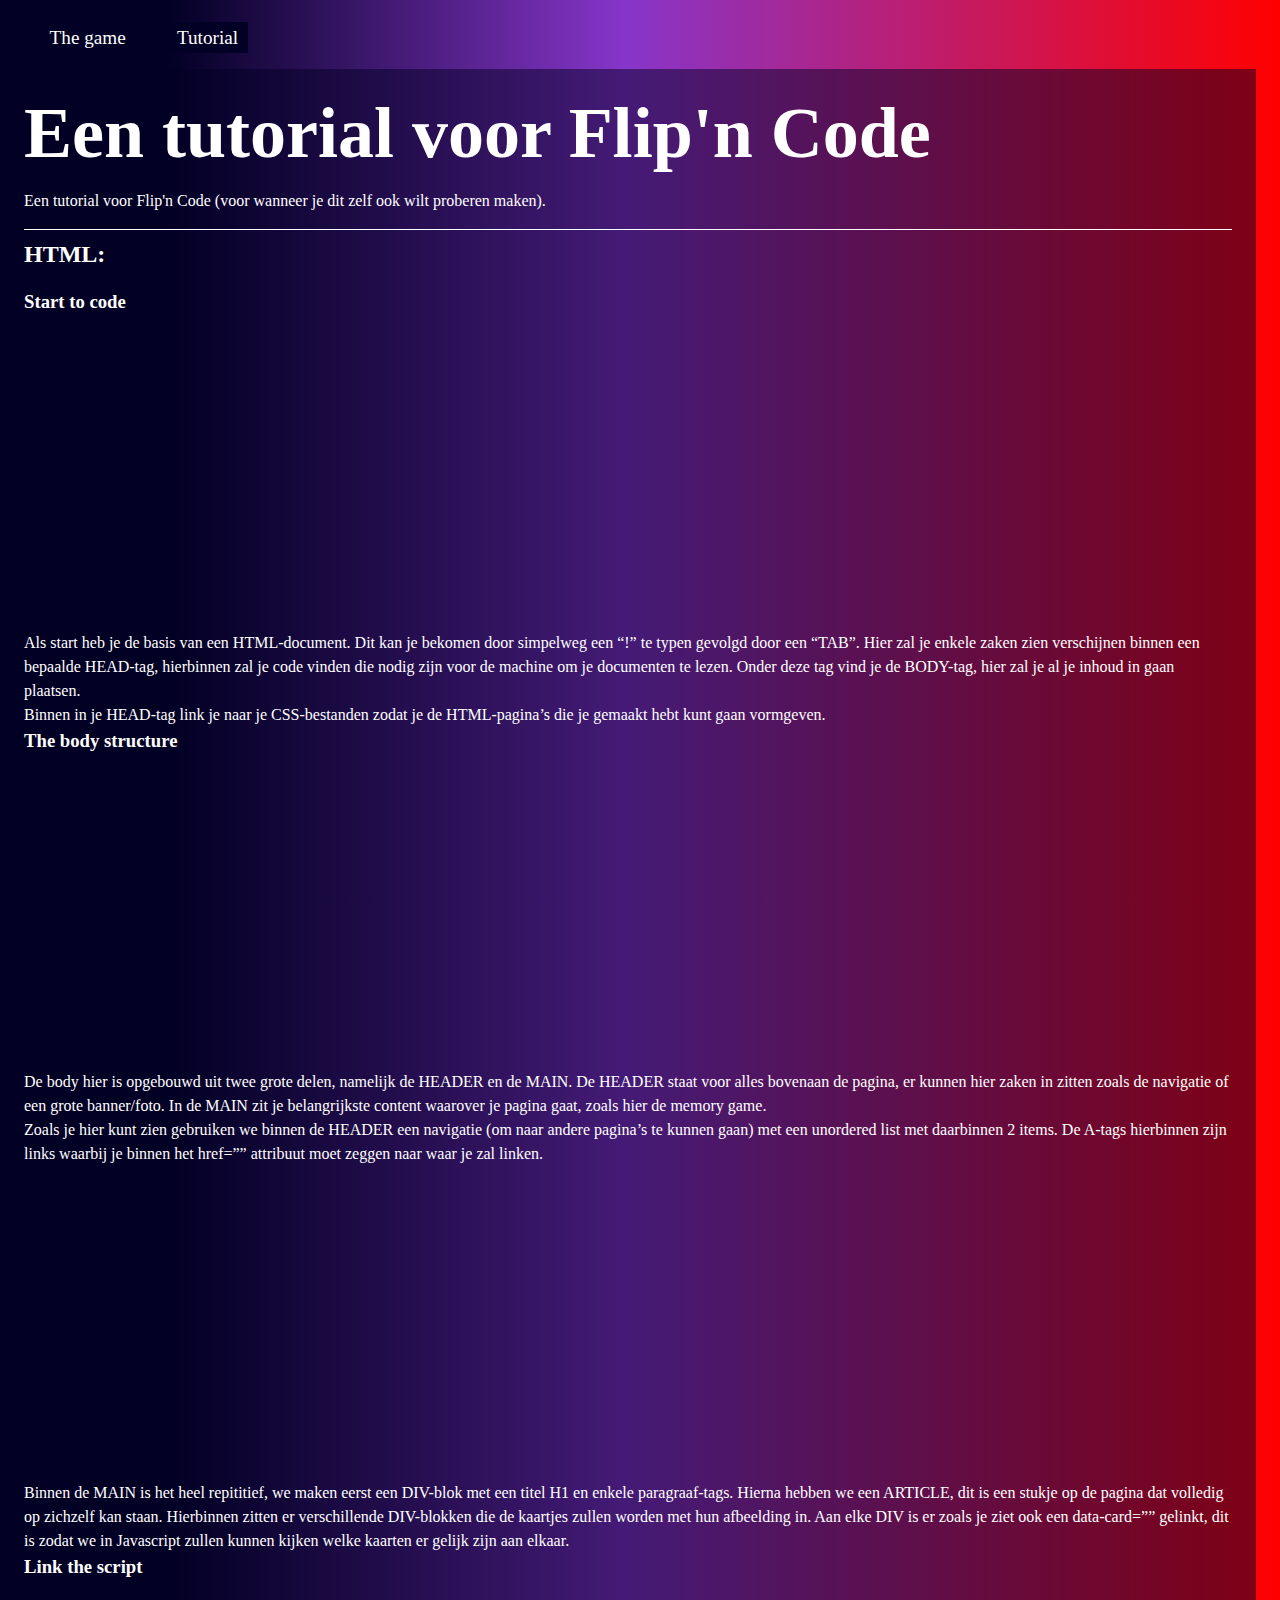
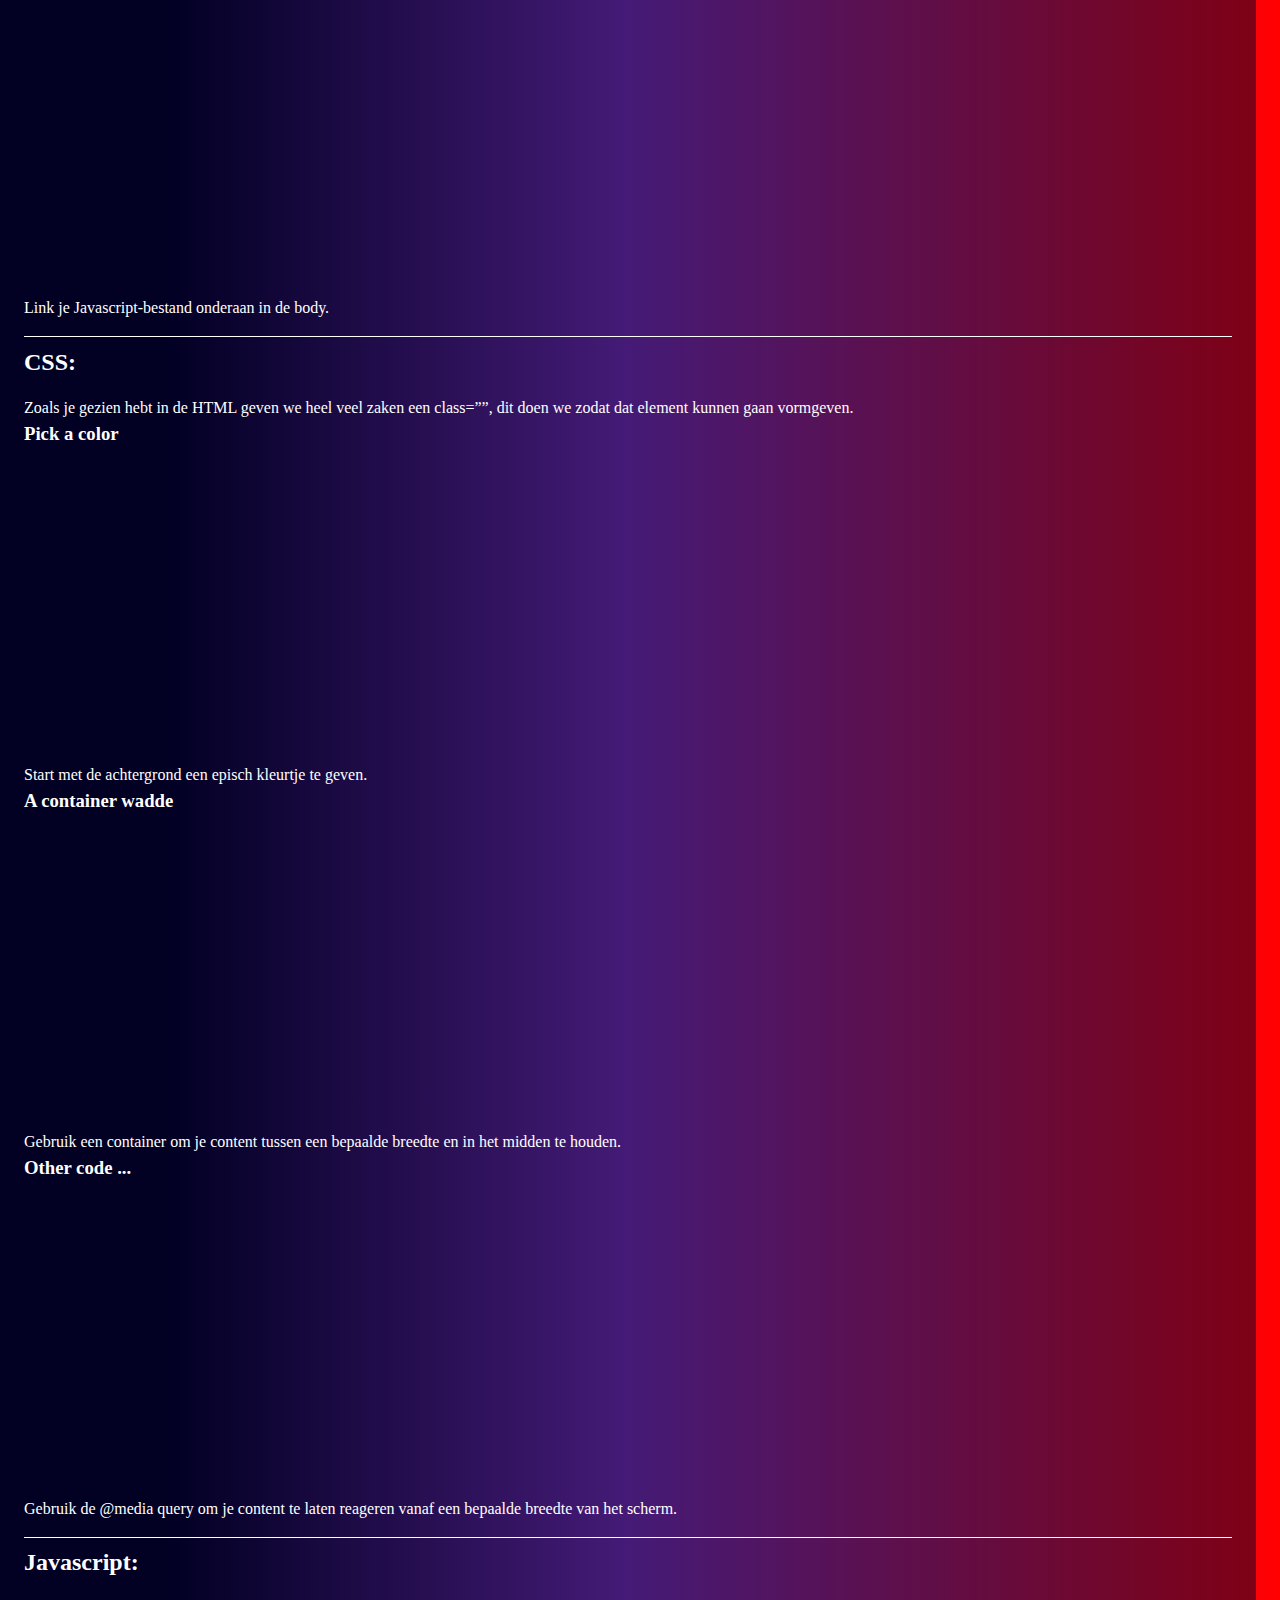
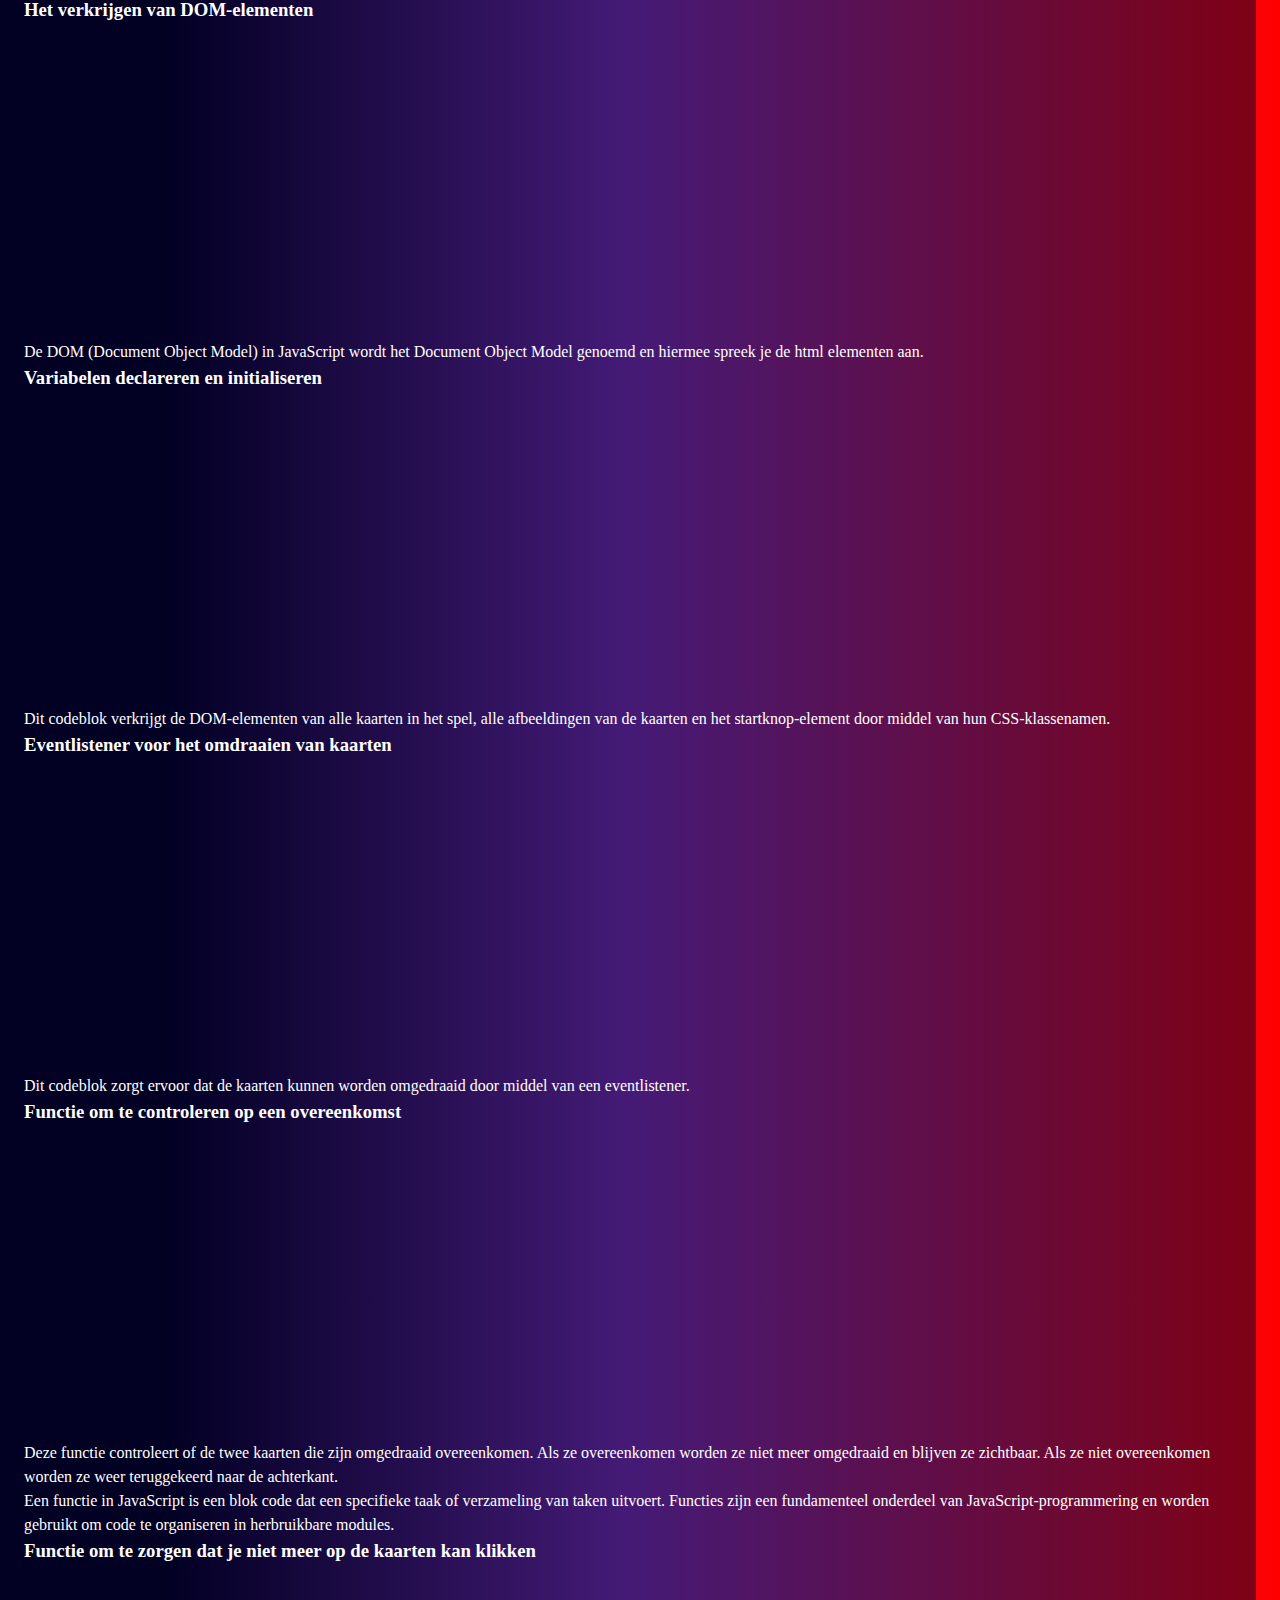
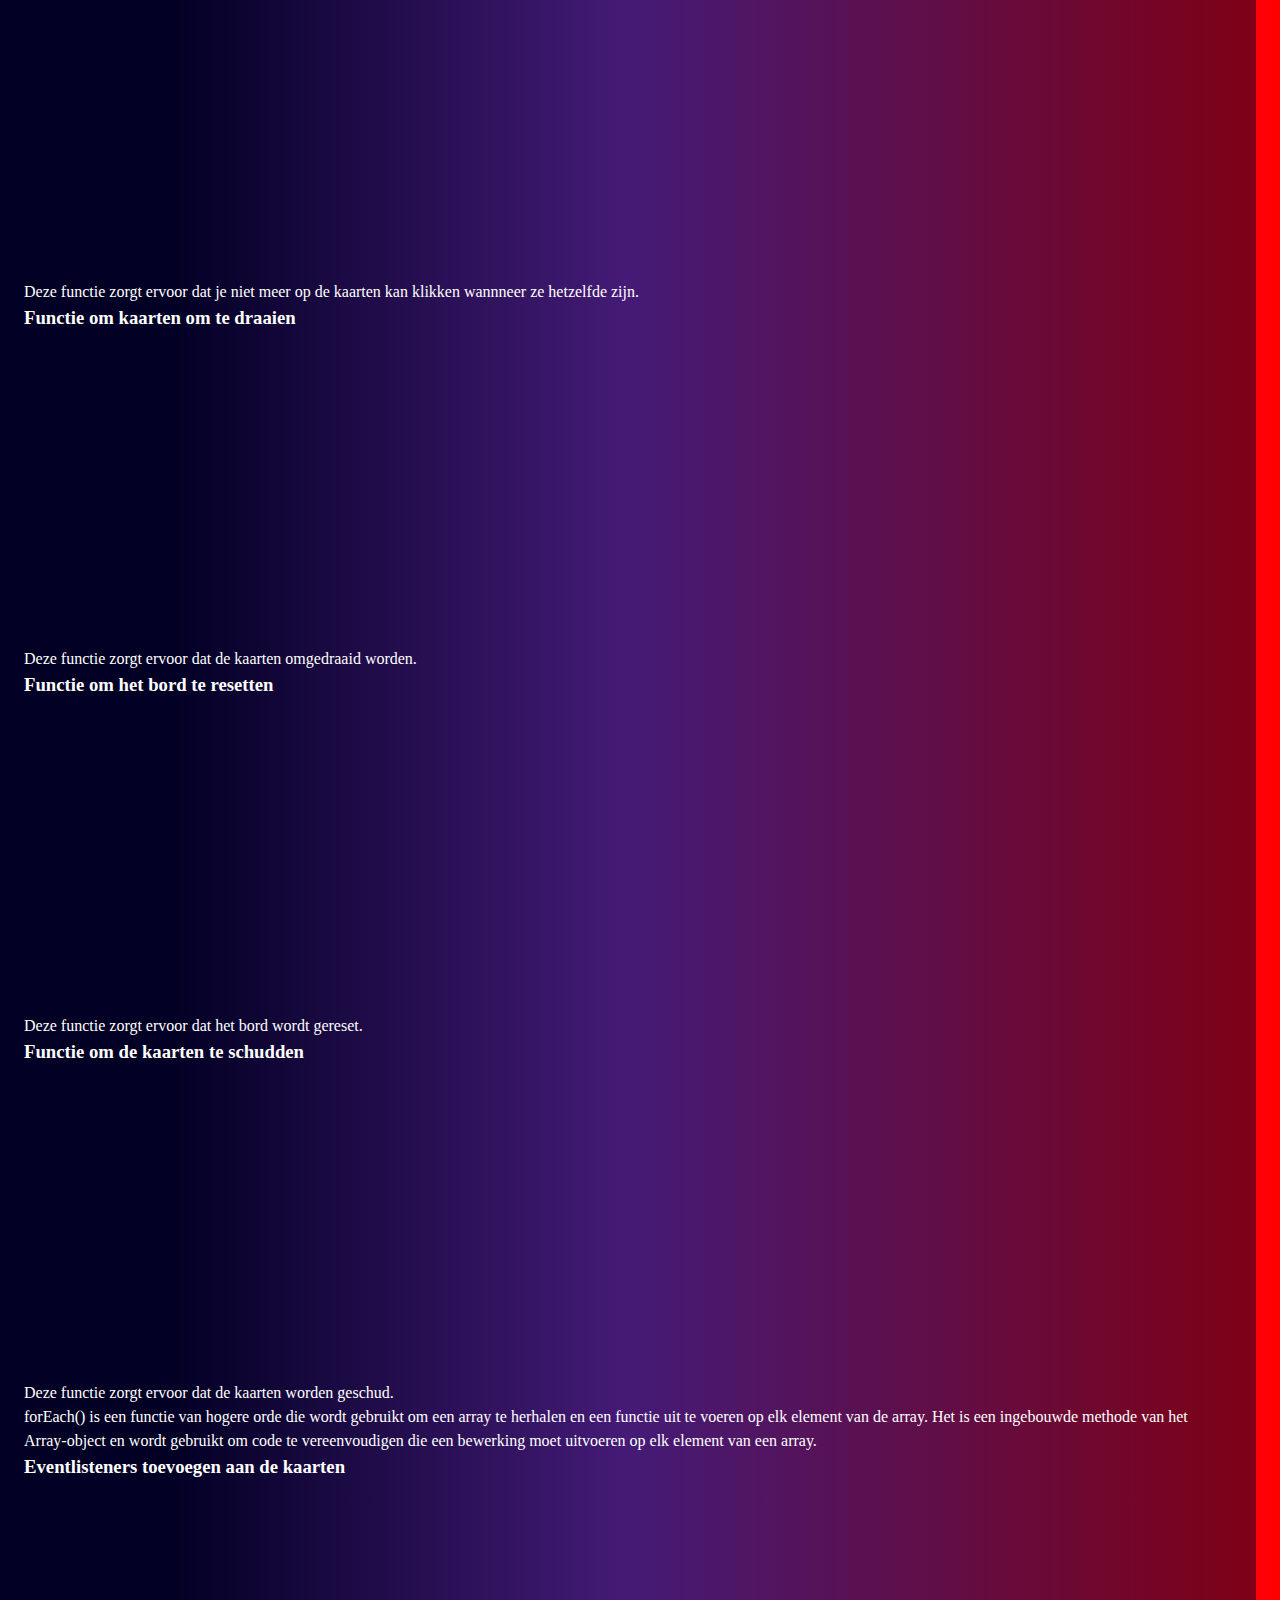
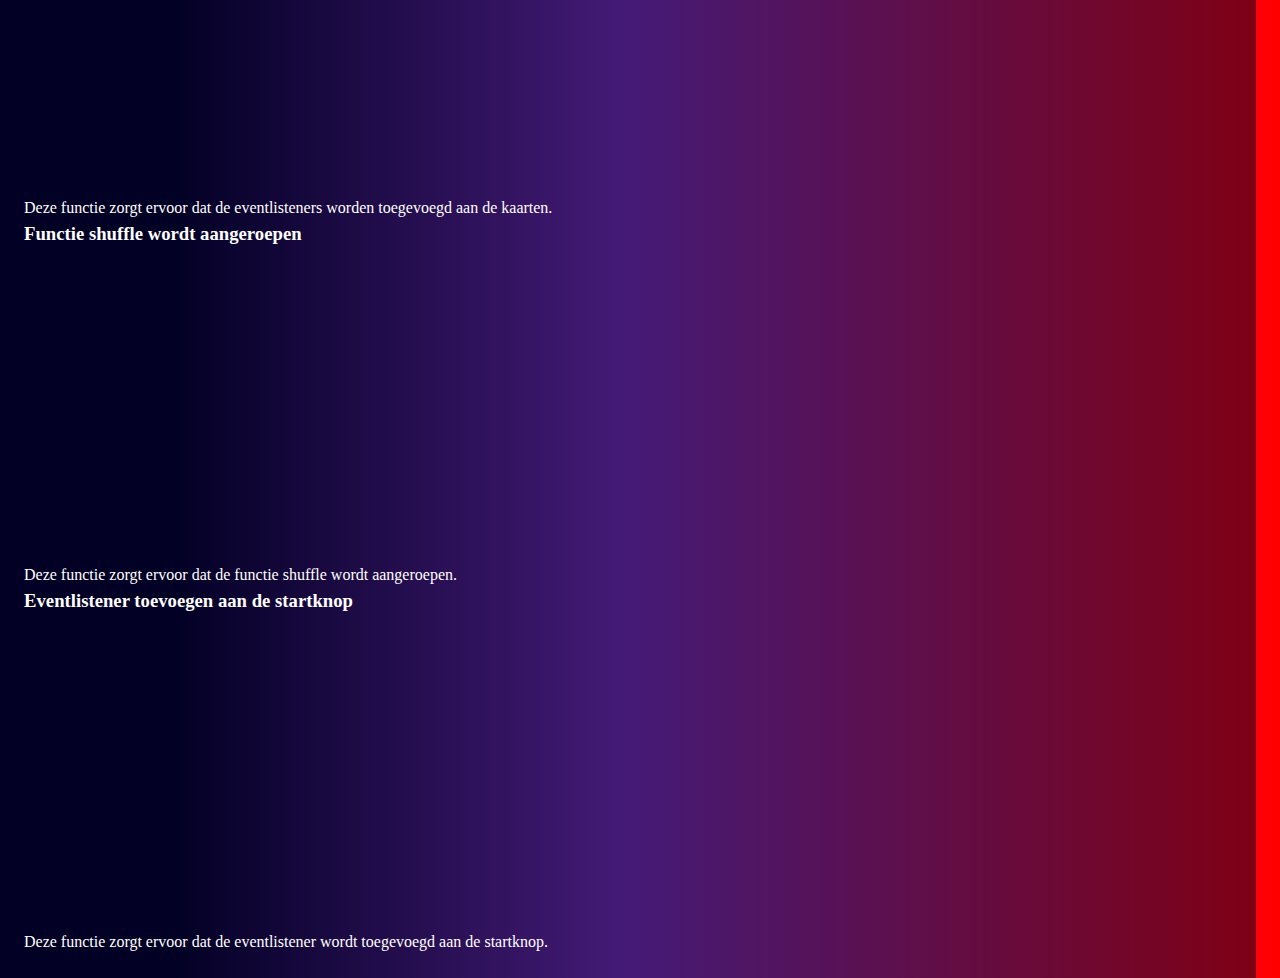
==== commit 223cc9e9: "Merge branch 'main' of github.com:pgmgent-atwork2/project-1---workshop---start-2-code-kyandro-mohama" ====
--- a/pages/tutorial.html
+++ b/pages/tutorial.html
@@ -52,7 +52,7 @@
                     Start to code
                 </h3>
 
-                <script async src="//jsfiddle.net/Kyandro/apw2nLom/4/embed/html/dark/"></script>
+                <iframe width="100%" height="300" src="//jsfiddle.net/Kyandro/apw2nLom/18/embedded/html/dark/" allowfullscreen="allowfullscreen" allowpaymentrequest frameborder="0"></iframe>
 
                 <p>
                     Als start heb je de basis van een HTML-document. Dit kan je bekomen door simpelweg een “!” te typen
@@ -70,8 +70,7 @@
                     The body structure
                 </h3>
 
-                <script async src="//jsfiddle.net/Kyandro/apw2nLom/6/embed/html/dark/"></script>
-
+                <iframe width="100%" height="300" src="//jsfiddle.net/Kyandro/apw2nLom/20/embedded/html/dark/" allowfullscreen="allowfullscreen" allowpaymentrequest frameborder="0"></iframe>
                 <p>
                     De body hier is opgebouwd uit twee grote delen, namelijk de HEADER en de MAIN. De HEADER staat voor
                     alles bovenaan de pagina, er kunnen hier zaken in zitten zoals de navigatie of een grote
@@ -85,8 +84,7 @@
                     je binnen het href=”” attribuut moet zeggen naar waar je zal linken.
                 </p>
 
-                <script async src="//jsfiddle.net/Kyandro/apw2nLom/8/embed/html/dark/"></script>
-
+                <iframe width="100%" height="300" src="//jsfiddle.net/Kyandro/apw2nLom/21/embedded/html/dark/" allowfullscreen="allowfullscreen" allowpaymentrequest frameborder="0"></iframe>
                 <p>
                     Binnen de MAIN is het heel repititief, we maken eerst een DIV-blok met een titel H1 en enkele
                     paragraaf-tags. Hierna hebben we een ARTICLE, dit is een stukje op de pagina dat volledig op
@@ -99,8 +97,7 @@
                     Link the script
                 </h3>
 
-                <script async src="//jsfiddle.net/Kyandro/apw2nLom/10/embed/html/dark/"></script>
-
+                <iframe width="100%" height="300" src="//jsfiddle.net/Kyandro/apw2nLom/22/embedded/html/dark/" allowfullscreen="allowfullscreen" allowpaymentrequest frameborder="0"></iframe>
                 <p>
                     Link je Javascript-bestand onderaan in de body.
                 </p>
@@ -120,7 +117,7 @@
                     Pick a color
                 </h3>
 
-                <script async src="//jsfiddle.net/Kyandro/apw2nLom/14/embed/css/dark/"></script>
+                <iframe width="100%" height="300" src="//jsfiddle.net/Kyandro/apw2nLom/24/embedded/css/dark/" allowfullscreen="allowfullscreen" allowpaymentrequest frameborder="0"></iframe>
 
                 <p>
                     Start met de achtergrond een episch kleurtje te geven.
@@ -130,7 +127,7 @@
                     A container wadde
                 </h3>
 
-                <script async src="//jsfiddle.net/Kyandro/apw2nLom/13/embed/css/dark/"></script>
+                <iframe width="100%" height="300" src="//jsfiddle.net/Kyandro/apw2nLom/25/embedded/css/dark/" allowfullscreen="allowfullscreen" allowpaymentrequest frameborder="0"></iframe>
 
                 <p>
                     Gebruik een container om je content tussen een bepaalde breedte en in het midden te houden.
@@ -138,7 +135,7 @@
 
                 <h3>Other code ...</h3>
 
-                <script async src="//jsfiddle.net/Kyandro/apw2nLom/16/embed/css/dark/"></script>
+                <iframe width="100%" height="300" src="//jsfiddle.net/Kyandro/apw2nLom/27/embedded/css/dark/" allowfullscreen="allowfullscreen" allowpaymentrequest frameborder="0"></iframe>
 
                 <p>
                     Gebruik de @media query om je content te laten reageren vanaf een bepaalde breedte van het scherm.
--- a/css/main.css
+++ b/css/main.css
@@ -1,76 +1,81 @@
 body {
-    background: linear-gradient(90deg, hsl(243, 100%, 7%) 13%, hsl(273, 58%, 50%) 49%, hsl(0, 100%, 50%) 100%);
-    padding: 1.5rem;
+  background: linear-gradient(
+    90deg,
+    hsl(243, 100%, 7%) 13%,
+    hsl(273, 58%, 50%) 49%,
+    hsl(0, 100%, 50%) 100%
+  );
+  padding: 1.5rem;
 }
 
 .container {
-    max-width: 80rem;
-    margin: 0 auto;
+  max-width: 80rem;
+  margin: 0 auto;
 }
 
 .navigation {
-    position: relative;
-    z-index: 1;
+  position: relative;
+  z-index: 1;
 }
 
 @media (min-width: 72rem) {
-    .navigation--game {
-        transform: translateY(2rem);
-    }
+  .navigation--game {
+    transform: translateY(2rem);
+  }
 }
 
 .navigation-list {
-    padding-left: 1rem;
-    margin-bottom: 1rem;
-    display: flex;
-    gap: 2rem;
+  padding-left: 1rem;
+  margin-bottom: 1rem;
+  display: flex;
+  gap: 2rem;
 }
 
 ul {
-    list-style: none;
-    padding: 0;
+  list-style: none;
+  padding: 0;
 }
 
 a {
-    font-size: 1.2rem;
-    text-decoration: none;
-    color: hsl(0, 0%, 100%);
-    background-color: hsl(243, 100%, 7%);
-    padding: .3rem .6rem;
-    transition: background 0.2s ease;
+  font-size: 1.2rem;
+  text-decoration: none;
+  color: hsl(0, 0%, 100%);
+  background-color: hsl(243, 100%, 7%);
+  padding: 0.3rem 0.6rem;
+  transition: background 0.2s ease;
 }
 
 a:hover {
-    background: hsl(314, 64%, 34%);
+  background: hsl(314, 64%, 34%);
 }
 
 .content--game {
-    padding-bottom: 3rem;
+  padding-bottom: 3rem;
 }
 
 @media (min-width: 72rem) {
-    .content--game {
-        background-color: hsla(243, 100%, 7%, 0.5);
-        padding: 1.5rem;
-        margin-top: .5rem;
-        display: grid;
-        grid-template-columns: repeat(2, 1fr);
-        transform: translateY(-2.5rem);
-    } 
+  .content--game {
+    background-color: hsla(243, 100%, 7%, 0.5);
+    padding: 1.5rem;
+    margin-top: 0.5rem;
+    display: grid;
+    grid-template-columns: repeat(2, 1fr);
+    transform: translateY(-2.5rem);
+  }
 }
 
 @media (min-width: 80rem) {
-    .content--game {
-        padding-left: 0;
-    } 
+  .content--game {
+    padding-left: 0;
+  }
 }
 .intro {
-    padding-left: 1.5rem;
-}   
+  padding-left: 1.5rem;
+}
 @media (min-width: 72rem) {
-    .intro {
-        margin-top: 8rem;
-    }   
+  .intro {
+    margin-top: 8rem;
+  }
 }
 
 h1 {
@@ -81,70 +86,63 @@
 }
 
 @media (min-width: 48rem) {
-    h1 {
-        font-size: 4.5rem;
-        line-height: 5rem;
-    }   
+  h1 {
+    font-size: 4.5rem;
+    line-height: 5rem;
+  }
 }
 
 p {
-    color: hsl(0, 0%, 100%);
+  color: hsl(0, 0%, 100%);
 }
 
 .intro-first-text {
-    font-size: 1.7rem;
+  font-size: 1.7rem;
 }
 
 .intro-last-text {
-    margin-top: 1rem;
-    margin-bottom: 2rem;
+  margin-top: 1rem;
+  margin-bottom: 2rem;
 }
 
 .intro-last-text span {
-    font-weight: 700;
-    color: hsl(0, 0%, 100%);
-    text-shadow: 0 0 5px hsl(0, 15%, 17%);
+  font-weight: 700;
+  color: hsl(0, 0%, 100%);
+  text-shadow: 0 0 5px hsl(0, 15%, 17%);
 }
 
 @media (min-width: 48rem) {
-    .intro-last-text {
-        margin-top: 3rem;
-    }  
+  .intro-last-text {
+    margin-top: 3rem;
+  }
 }
 
 .memory-game {
-    display: flex;
-    flex-wrap: wrap;
-    gap: .6rem;
+  display: flex;
+  flex-wrap: wrap;
+  gap: 0.6rem;
 }
 
 @media (min-width: 80rem) {
-    .memory-game {
-        width: 50rem;
-    }
+  .memory-game {
+    width: 50rem;
+  }
 }
 
 .card {
-    width: 45%;
-    aspect-ratio: 1/1;
-    background-color: hsl(0, 0%, 83%);
-    flex-grow: 1;
-    overflow: hidden;
-    cursor: pointer;
+  width: 45%;
+  aspect-ratio: 1/1;
+  background-color: hsl(0, 0%, 83%);
+  flex-grow: 1;
+  overflow: hidden;
+  cursor: pointer;
 }
 
 .card-image {
-    width: 100%;
-    height: 100%;
-    object-fit: cover;
-    display: none;
-}
-
-@media (min-width: 48rem) {
-    .card {
-        width: 22%;
-        margin: .5rem;
-    } 
+  width: 100%;
+  height: 100%;
+  object-fit: cover;
+  display: none;
 }
 
 .content--tutorial {
@@ -154,25 +152,11 @@
 }
 
 
-/*
-
-
-mohamad
-
-*/
-
-
-.start {
-    background: transparent;
-    border: 1px solid white;
-    padding: .4rem 1rem;
-    font-size: 1.3rem;
-    border-radius: 5px;
-    cursor: pointer;
-    color: white;
-    transition: background 0.2s ease;
-    font-weight: 600;
-    margin-bottom: 2rem;
+h2 {
+    border-top: .1rem solid hsl(0, 0%, 100%);
+    padding-top: .4rem;
+    margin-top: 1rem;
+    margin-bottom: 1rem;
 }
 
 .start:hover {
@@ -180,7 +164,7 @@
     background: hsl(314, 64%, 34%);
 }
 
-h1 {
-    text-shadow: 1px 1px 4px hsl(314, 64%, 34%);
-    padding: 1.5rem 4.5rem 1.5rem 0;
-}+iframe {
+    max-width: 60rem;
+    margin-bottom: .5rem;
+}
